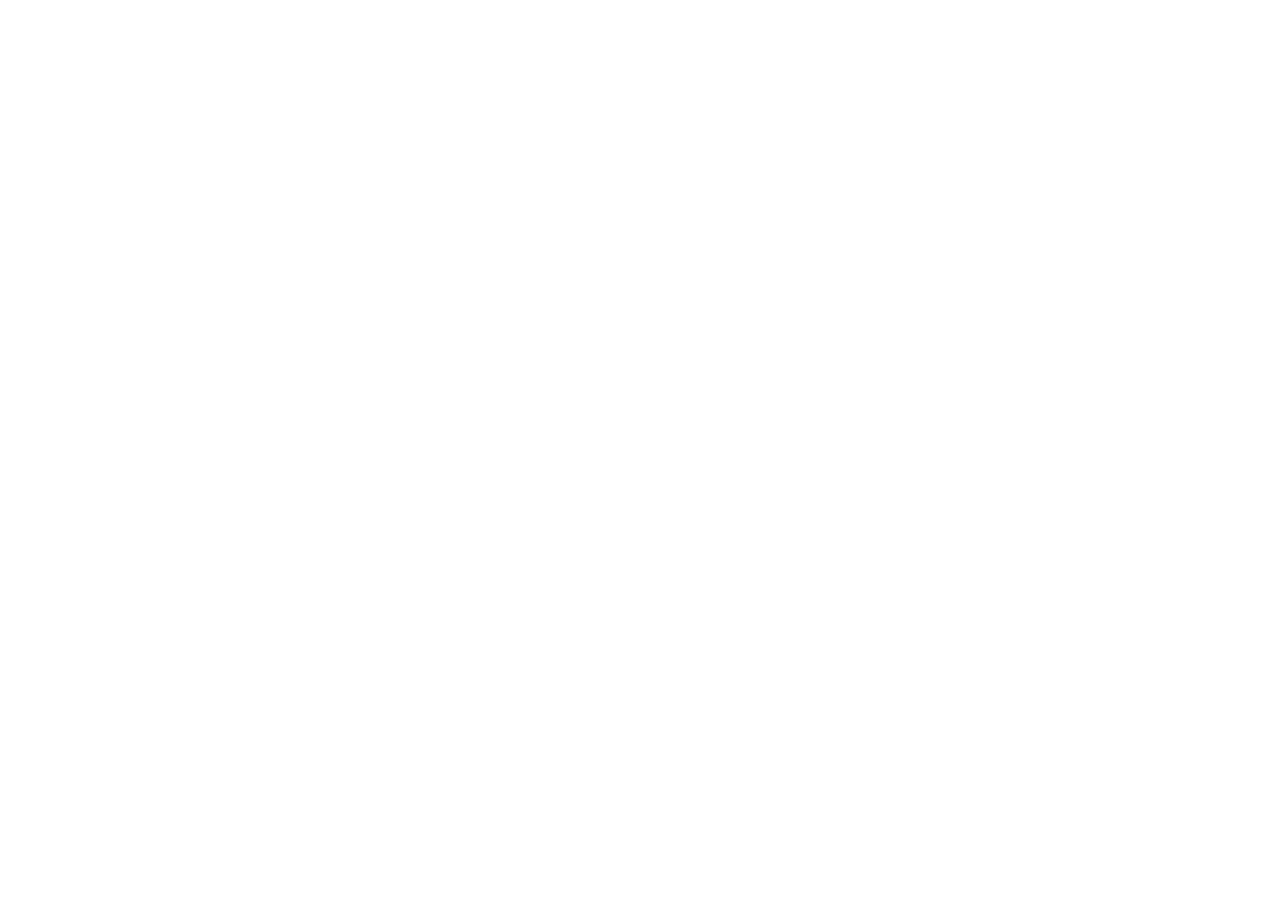
==== index.html @ 6650f7f2 "Add files via upload" ====
<!DOCTYPE html>
<html lang="en">

<head>
    <meta charset="UTF-8">
    <meta http-equiv="X-UA-Compatible" content="IE=edge">
    <meta name="viewport" content="width=device-width, initial-scale=1.0">
    <title>My site</title>
</head>

<body>

</body>

</html>
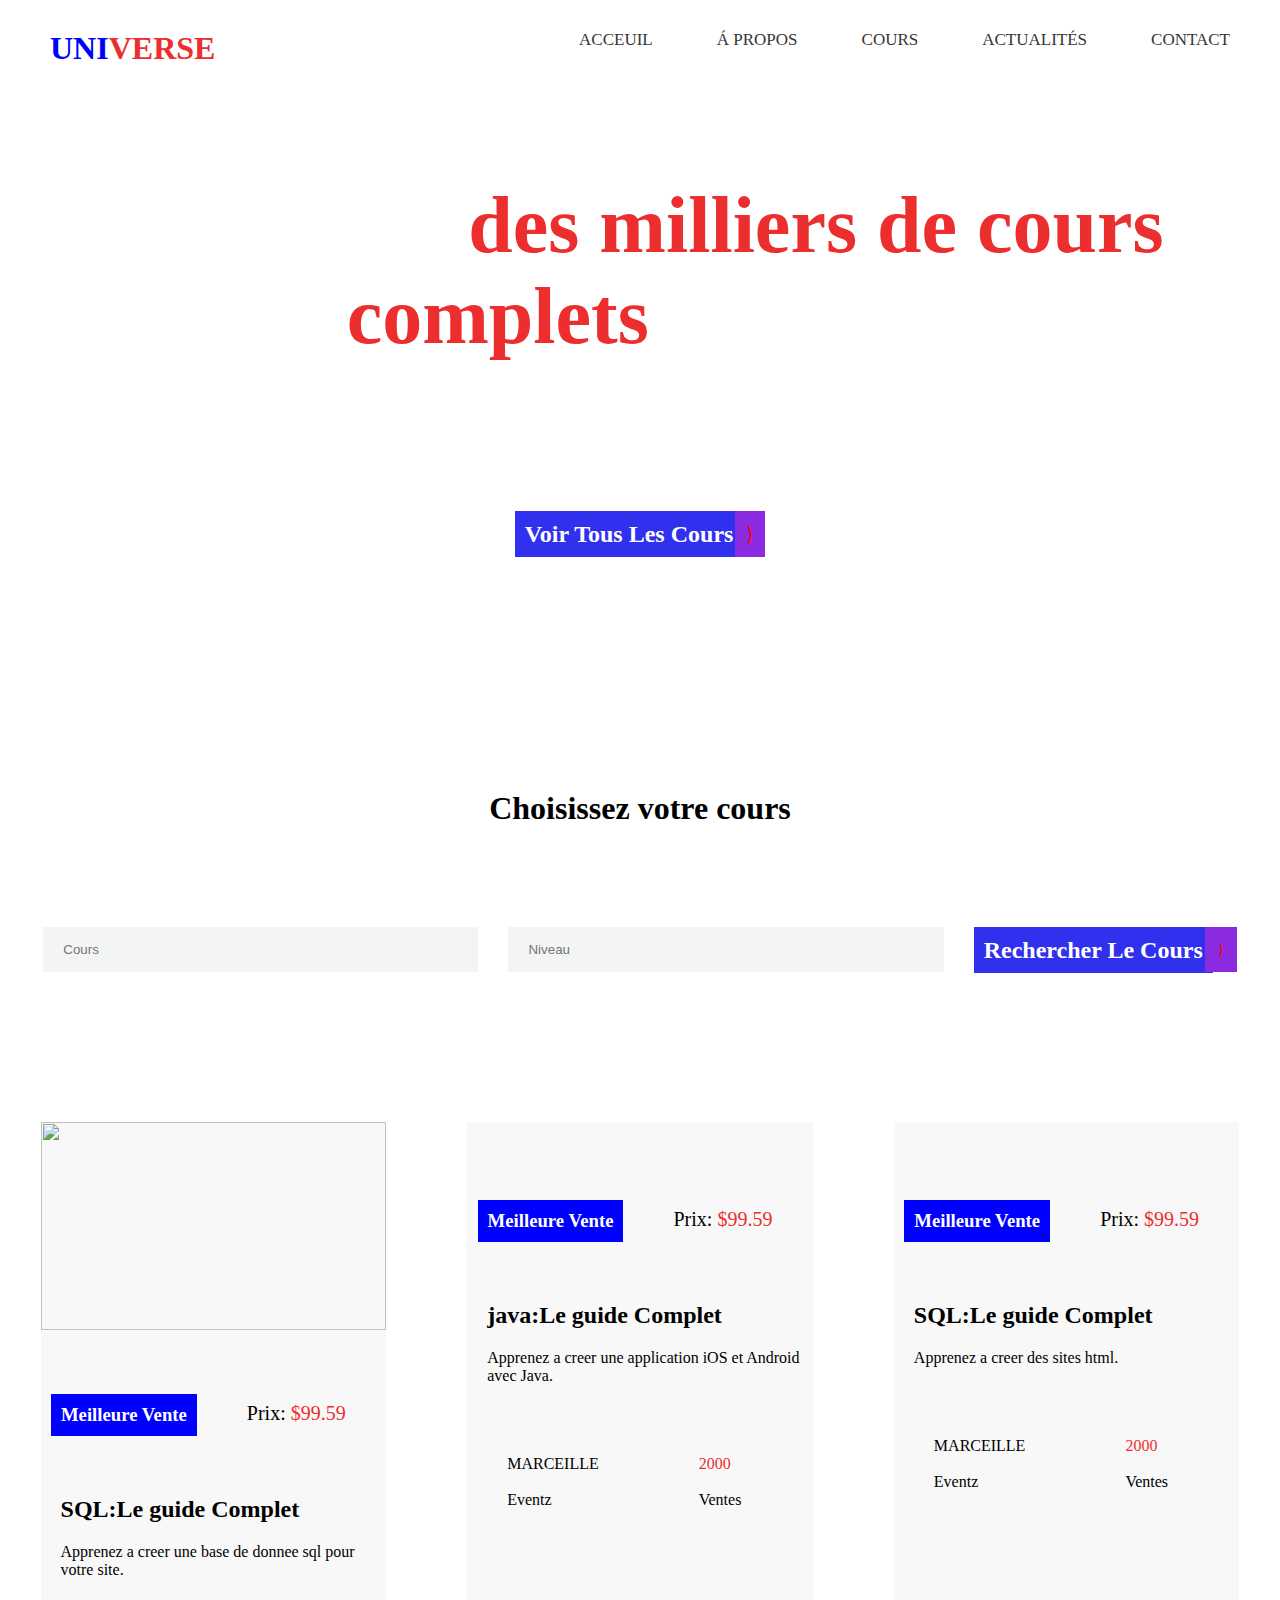
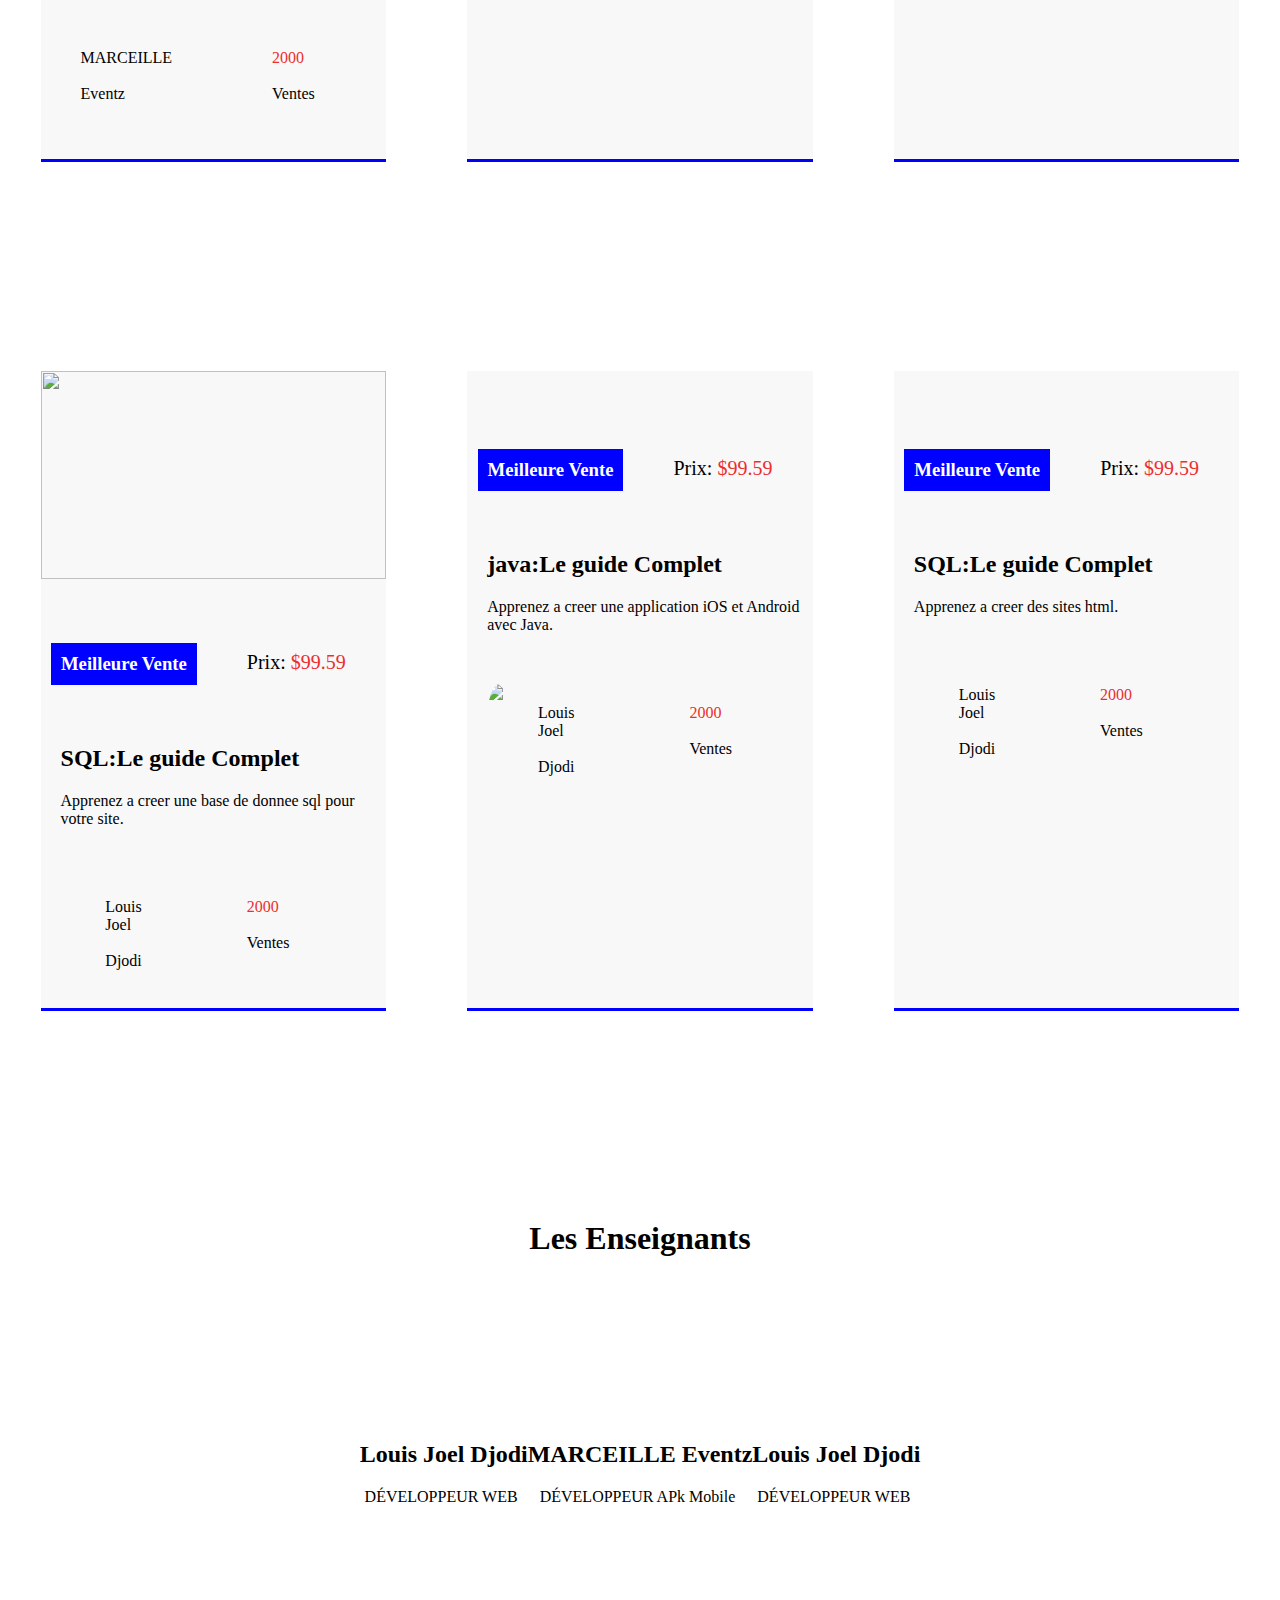
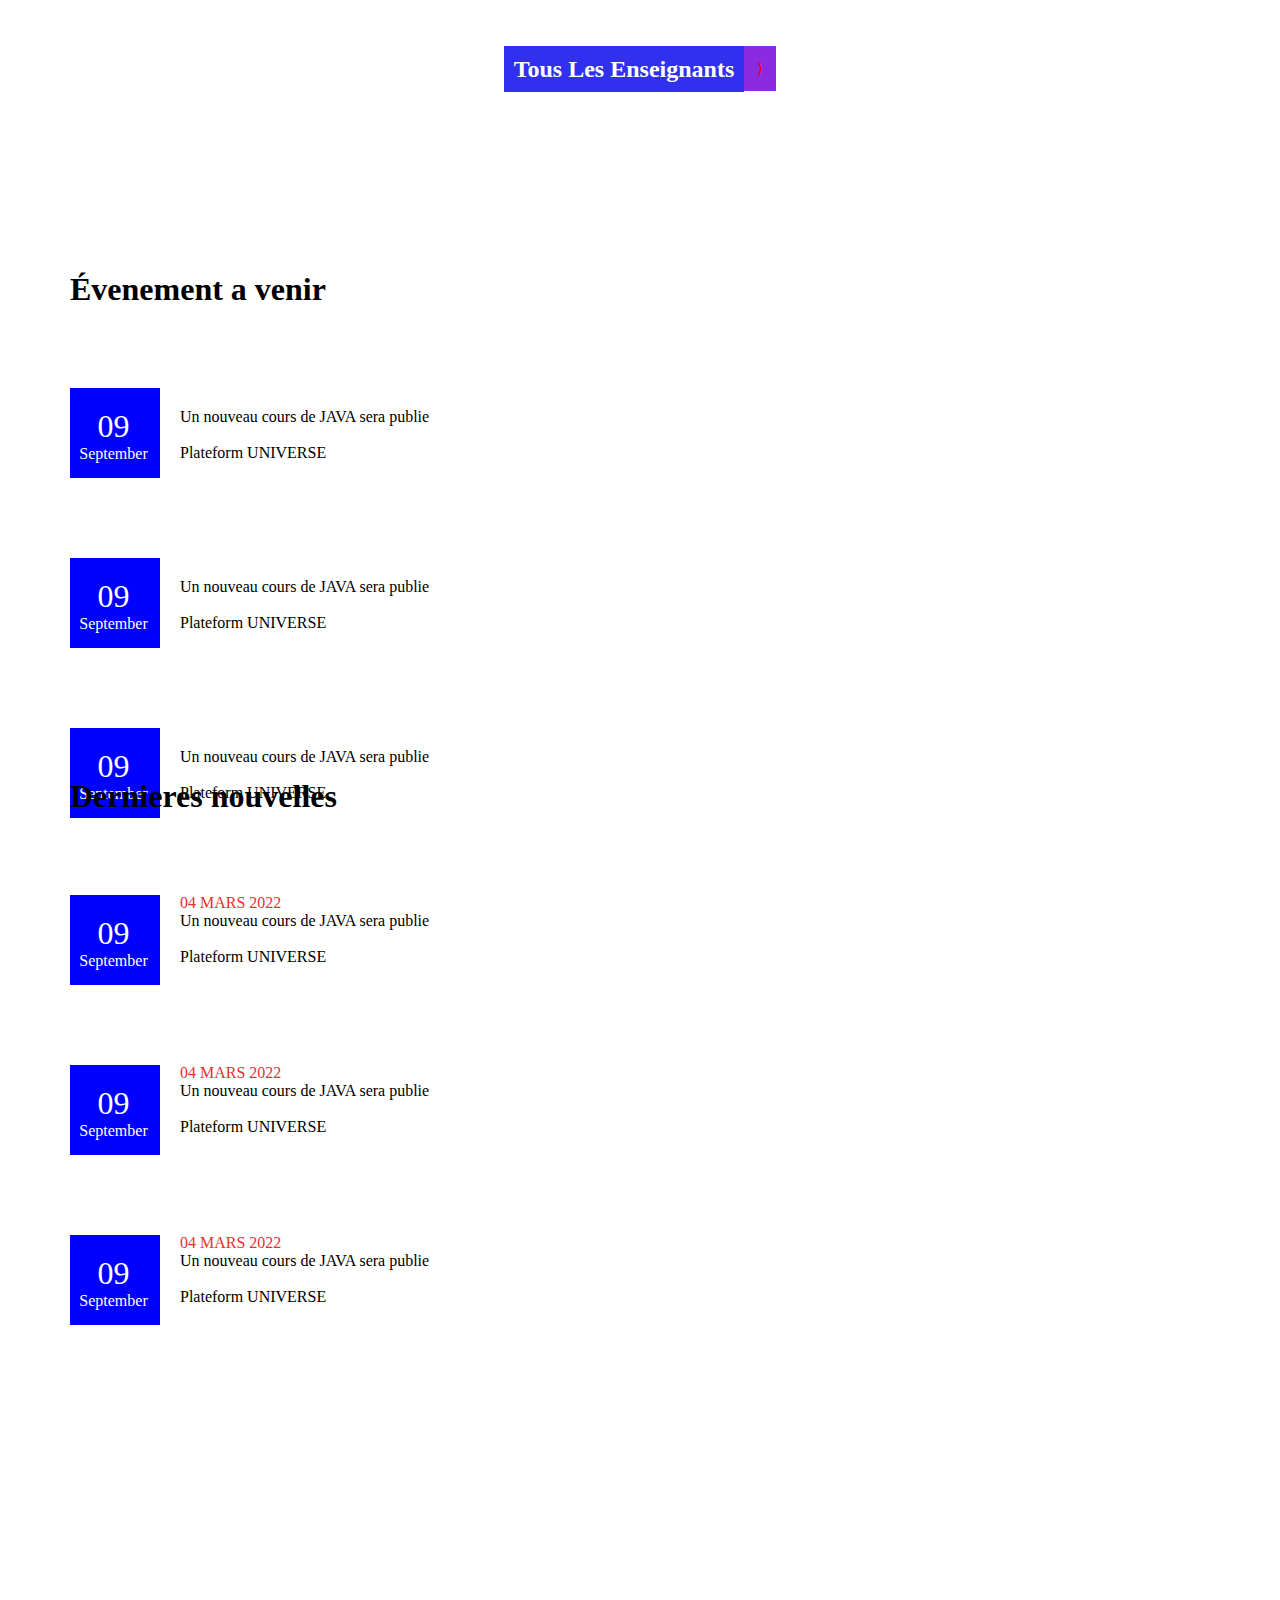
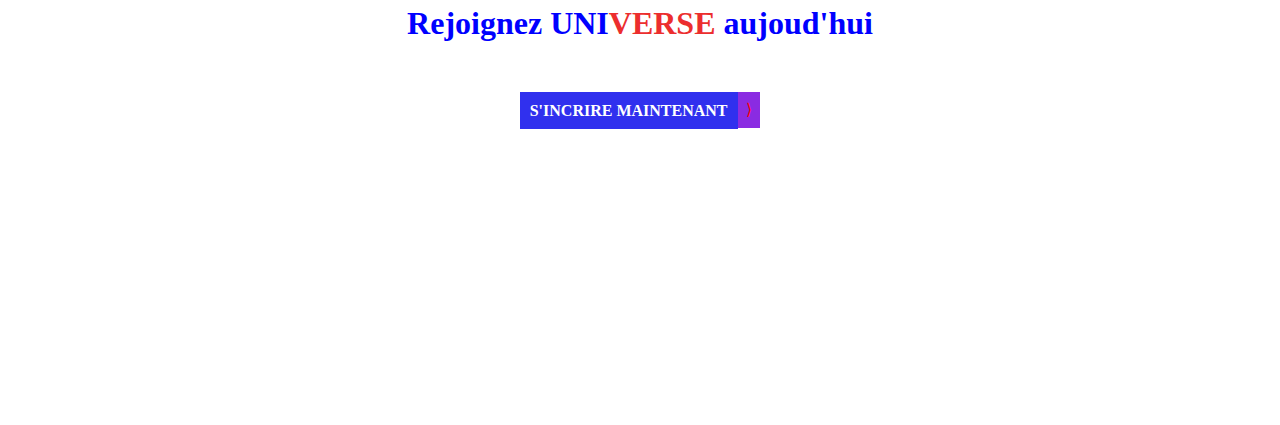
==== commit dfafcc0c: "Add files via upload" ====
--- a/index.html
+++ b/index.html
@@ -5,11 +5,400 @@
     <meta charset="UTF-8">
     <meta http-equiv="X-UA-Compatible" content="IE=edge">
     <meta name="viewport" content="width=device-width, initial-scale=1.0">
+    <link rel="stylesheet" href="style.css">
     <title>My site</title>
 </head>
 
 <body>
-
+    <nav>
+
+        <ul>
+            <h1 class="tittle"><span class="description_color_blue">UNI</span><span
+                    class="description_color_red">VERSE</span></h1>
+            <li><a href="#">ACCEUIL</a></li>
+            <li><a href="#">Á PROPOS</a></li>
+            <li><a href="#">COURS</a></li>
+            <li><a href="#">ACTUALITÉS</a></li>
+            <li><a href="#">CONTACT</a></li>
+
+        </ul>
+
+    </nav>
+    <header>
+        <h1 class="description"><span class="description_color_white"> Apprenez </span><span
+                class="description_color_red"> des milliers de </span><span class="description_color_red">cours</span>
+            <br><span class="description_color_red"> complets </span>
+            <span class="description_color_white">en ligne</span>
+        </h1>
+        <p>Trouver le bon instruction pour vous. Choisissez de nombreux sujets,niveau de<br> competence et
+            langues.Achetez
+            des milliers de cours en ligne a la demande de haute <br>qualite.Commencez a apprendre
+            aujoud'hui.Instruction
+            avie.
+        </p>
+
+        <div class="voir_plus">
+            <h2><a href="#">Voir Tous Les Cours</a></h2>
+            <p class="voir">&rang;</p>
+        </div>
+
+    </header>
+
+    <!-- section Choisissez votre cours -->
+
+    <div class="choisissez">
+        <h1>Choisissez votre cours</h1>
+        <div class="contente">
+            <input type="search" name="search" placeholder="Cours">
+            <input type="number" name="number" placeholder="Niveau">
+            <div class="voir_cours">
+                <h2><a href="#">Rechercher Le Cours</a></h2>
+                <p class="voirs">&rang;</p>
+            </div>
+        </div>
+    </div>
+
+
+
+    <!-- section  meilleurs vente -->
+
+    <div class="meilleur_vente">
+        <div class="contentes">
+            <div class="contentes1">
+                <img class="sql_img" src="images/sql.jpg" alt="" srcset="">
+
+                <div class="vente_prix">
+                    <div class="ventes">
+                        <h3>Meilleure Vente</h3>
+                    </div>
+
+                    <div class="prix">
+                        <p>Prix: <span class="description_color_red">$99.59</span></p>
+                    </div>
+                </div>
+
+                <h2>SQL:Le guide Complet</h2>
+                <p>Apprenez a creer une base de donnee sql pour votre site. </p>
+                <div class="enseignent">
+
+                    <img src="images/IMG_20211028_142237512.jpg" alt="">
+
+                    <div class="name">
+                        <p>MARCEILLE<br><br> Eventz</p>
+                    </div>
+                    <div class="vente_total">
+                        <p><span class="description_color_red">2000</span> <br><br> Ventes</p>
+                    </div>
+                </div>
+
+            </div>
+
+            <div class="contentes1">
+                <img src="images/java.jpg" alt="">
+                <div class="vente_prix">
+                    <div class="ventes">
+                        <h3>Meilleure Vente</h3>
+                    </div>
+
+                    <div class="prix">
+                        <p>Prix: <span class="description_color_red">$99.59</span></p>
+                    </div>
+                </div>
+
+                <h2>java:Le guide Complet</h2>
+                <p>Apprenez a creer une application iOS et Android avec Java. </p>
+                <div class="enseignent">
+
+                    <img src="images/IMG_20211028_142237512.jpg" alt="">
+
+                    <div class="name">
+                        <p>MARCEILLE<br><br> Eventz</p>
+                    </div>
+                    <div class="vente_total">
+                        <p><span class="description_color_red">2000</span> <br><br> Ventes</p>
+                    </div>
+                </div>
+
+            </div>
+
+            <div class="contentes1">
+                <img src="images/html.jpg" alt="">
+                <div class="vente_prix">
+                    <div class="ventes">
+                        <h3>Meilleure Vente</h3>
+                    </div>
+
+                    <div class="prix">
+                        <p>Prix: <span class="description_color_red">$99.59</span></p>
+                    </div>
+                </div>
+
+                <h2>SQL:Le guide Complet</h2>
+                <p>Apprenez a creer des sites html. </p>
+
+                <div class="enseignent">
+
+                    <img src="images/IMG_20211028_142237512.jpg" alt="">
+
+                    <div class="name">
+                        <p>MARCEILLE<br><br> Eventz</p>
+                    </div>
+                    <div class="vente_total">
+                        <p><span class="description_color_red">2000</span> <br><br> Ventes</p>
+                    </div>
+                </div>
+
+
+            </div>
+        </div>
+    </div>
+
+
+
+    <div class="meilleur_vente">
+        <div class="contentes">
+            <div class="contentes1">
+                <img class="sql_img" src="images/sql.jpg" alt="" srcset="">
+
+                <div class="vente_prix">
+                    <div class="ventes">
+                        <h3>Meilleure Vente</h3>
+                    </div>
+
+                    <div class="prix">
+                        <p>Prix: <span class="description_color_red">$99.59</span></p>
+                    </div>
+                </div>
+
+                <h2>SQL:Le guide Complet</h2>
+                <p>Apprenez a creer une base de donnee sql pour votre site. </p>
+                <div class="enseignent">
+
+                    <img src="images/djodji.jpg" alt="">
+
+                    <div class="name">
+                        <p>Louis Joel<br><br> Djodi</p>
+                    </div>
+                    <div class="vente_total">
+                        <p><span class="description_color_red">2000</span> <br><br> Ventes</p>
+                    </div>
+                </div>
+
+            </div>
+
+            <div class="contentes1">
+                <img src="images/java.jpg" alt="">
+                <div class="vente_prix">
+                    <div class="ventes">
+                        <h3>Meilleure Vente</h3>
+                    </div>
+
+                    <div class="prix">
+                        <p>Prix: <span class="description_color_red">$99.59</span></p>
+                    </div>
+                </div>
+
+                <h2>java:Le guide Complet</h2>
+                <p>Apprenez a creer une application iOS et Android avec Java. </p>
+                <div class="enseignent">
+
+                    <img src="images/djodji.jpg">
+
+                    <div class=" name">
+                        <p>Louis Joel<br><br> Djodi</p>
+                    </div>
+                    <div class="vente_total">
+                        <p><span class="description_color_red">2000</span> <br><br> Ventes</p>
+                    </div>
+                </div>
+
+            </div>
+
+            <div class="contentes1">
+                <img src="images/html.jpg" alt="">
+                <div class="vente_prix">
+                    <div class="ventes">
+                        <h3>Meilleure Vente</h3>
+                    </div>
+
+                    <div class="prix">
+                        <p>Prix: <span class="description_color_red">$99.59</span></p>
+                    </div>
+                </div>
+
+                <h2>SQL:Le guide Complet</h2>
+                <p>Apprenez a creer des sites html. </p>
+
+                <div class="enseignent">
+
+                    <img src="images/djodji.jpg" alt="">
+
+                    <div class="name">
+                        <p>Louis Joel<br><br> Djodi</p>
+                    </div>
+                    <div class="vente_total">
+                        <p><span class="description_color_red">2000</span> <br><br> Ventes</p>
+                    </div>
+                </div>
+            </div>
+        </div>
+    </div>
+
+    <!-- section des enseignent -->
+
+    <div class="the_enseignants">
+        <h1>Les Enseignants</h1>
+
+        <div class="all_enseignants">
+            <div class="enseignant1">
+                <div class="enseignant_1">
+                    <img src="images/djodji.jpg" alt="">
+                    <h2>Louis Joel Djodi</h2>
+                    <p>DÉVELOPPEUR WEB</p>
+                </div>
+                <div class="enseignant_2">
+                    <img id="ensegnant_eventz_img" src="images/eventz.jpg" alt="">
+                    <h2>MARCEILLE Eventz</h2>
+                    <p>DÉVELOPPEUR APk Mobile</p>
+                </div>
+                <div class="enseignant_3">
+                    <img src="images/djodji.jpg" alt="">
+                    <h2>Louis Joel Djodi</h2>
+                    <p>DÉVELOPPEUR WEB</p>
+                </div>
+            </div>
+        </div>
+    </div>
+
+    <!-- Button tous les enseignants  -->
+
+    <div class="voir_enseignant">
+        <div class="voir_enseignants">
+            <h2><a href="#">Tous Les Enseignants</a></h2>
+            <p class="voirs">&rang;</p>
+        </div>
+    </div>
+
+
+    <!-- section des nouvelles -->
+
+    <div class="annonce">
+        <h1>Évenement a venir</h1>
+        <div class="all_annonce">
+            <div class="left">
+                <div class="all">
+                    <div class="evenement_a_venir">
+
+                        <div class="date">
+                            <p><span id="dates">09</span><br> September</p>
+
+                        </div>
+                        <div class="evenement">
+                            <p>Un nouveau cours de JAVA sera publie <br><br> Plateform UNIVERSE</p>
+
+                        </div>
+                    </div>
+                </div>
+                <div class="all">
+                    <div class="evenement_a_venir">
+
+                        <div class="date">
+                            <p><span id="dates">09</span><br> September</p>
+
+                        </div>
+                        <div class="evenement">
+                            <p>Un nouveau cours de JAVA sera publie <br><br> Plateform UNIVERSE</p>
+
+                        </div>
+                    </div>
+                </div>
+                <div class="all">
+                    <div class="evenement_a_venir">
+
+                        <div class="date">
+                            <p><span id="dates">09</span><br> September</p>
+
+                        </div>
+                        <div class="evenement">
+                            <p>Un nouveau cours de JAVA sera publie <br><br> Plateform UNIVERSE</p>
+
+                        </div>
+                    </div>
+                </div>
+            </div>
+
+            <!-- section derniere nouvelles  -->
+
+            <div class="droite">
+                <div class="float">
+                    <h1>Dernieres nouvelles</h1>
+                    <div class="alls">
+                        <div class="evenement_a_venir">
+
+                            <div class="date">
+                                <p><span id="dates">09</span><br> September</p>
+                            </div>
+                            <div class="evenements">
+                                <p><span class="description_color_red">04 MARS 2022</span> <br> Un nouveau cours de JAVA
+                                    sera publie <br><br>
+                                    Plateform
+                                    UNIVERSE</p>
+                            </div>
+                        </div>
+
+                    </div>
+
+                    <div class="alls">
+                        <div class="evenement_a_venir">
+
+                            <div class="date">
+                                <p><span id="dates">09</span><br> September</p>
+                            </div>
+                            <div class="evenements">
+                                <p><span class="description_color_red">04 MARS 2022</span> <br>Un nouveau cours de JAVA
+                                    sera publie <br><br> Plateform UNIVERSE</p>
+                            </div>
+                        </div>
+
+                    </div>
+
+                    <div class="alls">
+                        <div class="evenement_a_venir">
+
+                            <div class="date">
+                                <p><span id="dates">09</span><br> September</p>
+                            </div>
+                            <div class="evenements">
+                                <p><span class="description_color_red">04 MARS 2022</span> <br>Un nouveau cours de JAVA
+                                    sera publie <br><br> Plateform UNIVERSE</p>
+                            </div>
+                        </div>
+                    </div>
+                </div>
+            </div>
+        </div>
+    </div>
+
+
+    <!-- section Rejoignez universe  -->
+
+
+    <div class="rejoignez_universe">
+        <h1><span class="description_color_blue">Rejoignez UNI</span><span class="description_color_red">VERSE</span>
+            <span class="description_color_blue"> aujoud'hui</span>
+        </h1>
+
+        <!-- Button Rejoignez nous -->
+
+        <div class="rejoignez_universe_btn">
+            <div class="voir_enseignant">
+                <div class="voir_enseignants">
+                    <h2><a href="#">S'INCRIRE MAINTENANT</a></h2>
+                    <p class="voirs">&rang;</p>
+                </div>
+            </div>
+        </div>
+    </div>
 </body>
 
 </html>--- a/style.css
+++ b/style.css
@@ -0,0 +1,304 @@
+*{
+    margin: 0;
+    padding: 0;
+    box-sizing: border-box;
+}
+
+/* color red and blue for all text blue and red  */
+.description_color_blue{
+    color: blue;
+}
+.description_color_red{
+    color: rgb(236, 46, 46);
+}
+.description_color_white{
+    color: #fff;
+}
+
+/* style header  */
+
+header{
+
+    background: url(images/header.jpg)no-repeat;
+    background-size: cover;
+    background-position: center;
+    height:35em;
+}
+
+.tittle{
+    float: left;
+    margin-left: 50px;
+}
+nav{
+    margin:30px 0;
+    flex: 1;
+    text-align: right;
+}
+nav li{
+    display: inline-block;
+    list-style: none;
+    margin-right: 40px;
+}
+nav ul li a{
+text-decoration: none;
+color: rgb(54, 53, 53);
+padding: 10px;
+font-size: 17px;
+}
+
+
+nav li a:hover{
+    background-color: rgb(20, 3, 245);
+    border-left: 3px solid rgb(255, 0, 0);
+    color: #fff;
+    padding: 8.5px;
+}
+
+header .description{
+   text-align: center;
+   font-family:century;
+   padding-top: 100px;
+   font-size:80px;
+}
+
+header p{
+    text-align: center;
+    color:#fff;
+    margin-top:30px;
+    font-size: 20px;
+}
+
+header .voir_plus h2{
+    text-align: center;
+}
+header .voir_plus h2 a{
+    color: #fff;
+    text-decoration: none;
+    background-color: rgb(48, 48, 238);
+    padding: 10px;
+}
+.voir_plus{
+ display: flex;
+  margin-top: 60px;
+  justify-content: center;
+
+}
+.voir{
+    color: red;
+    margin-top: -10px;
+    background-color: blueviolet;
+    padding: 11px;
+    margin-left: -8px;
+    cursor: pointer;
+}
+
+/* corps du page choisissez */
+
+.choisissez h1,.the_enseignants h1{
+    text-align: center;
+    padding-top: 150px;
+    margin-bottom: 100px;
+}
+.contente {
+  margin:auto;
+  display: inline-flex;
+  width: 100%;
+  
+  justify-content: center;
+  text-align: center;
+}
+.contente input{
+    width: 34%;
+    background-color: rgba(185, 190, 190, 0.178);
+    margin-right: 30px;
+    padding-left: 20px;
+    border: none;
+}
+
+.contente .voir_cours h2,.voir_enseignants h2{
+    text-align: center;
+}
+.contente .voir_cours h2 a,.voir_enseignants h2 a{
+    color: #fff;
+    text-decoration: none;
+    background-color: rgb(48, 48, 238);
+    padding: 10px;
+}
+.voir_cours,.voir_enseignants{
+ display: flex;
+  margin-top: 10px;
+  justify-content: center;
+
+}
+.voirs{
+    color: red;
+  margin-top: -10px;
+    background-color: blueviolet;
+    padding:13px;
+    cursor: pointer;
+    margin-left: -8px;
+}
+
+/* meilleurs vente  */
+
+.contentes{
+    display:inline-flex;
+    width:100%;
+    margin:auto;
+    align-items:center;
+    justify-content:center;
+    margin-top:150px;
+    margin-bottom: 59px;
+}
+.contentes1{
+    background-color: rgba(202, 207, 207, 0.137);
+    border-bottom: 3px solid blue;
+    height:40em;
+    margin:auto;
+    width:27%;
+}
+.contentes1 img{
+    width: 100%;
+}
+.contentes1 .sql_img{
+    height: 13em;
+}
+.vente_prix{
+    display: inline-flex;
+    align-items: center;
+    margin-bottom: 30px;
+    justify-content: center;
+    margin-top: 50px;
+    width: 100%;
+}
+.vente_prix .ventes{
+    background-color: blue;
+    color:#fff;
+    margin:10px 30px 10px -30px;
+    padding:10px;
+}
+.vente_prix p{
+    font-size: 20px;
+    margin-top: -4px;
+}
+
+.contentes1 h2,p{
+    margin-left: 20px;
+    margin-top: 20px;
+}
+.photo{
+    width: 50%;
+    background-color: black;
+}
+.enseignent{
+    display: inline-flex;
+    margin-top: 50px;
+}
+.enseignent img{
+    width: 14%;
+    margin-left: 20px;
+    border-radius: 40%;
+}
+.enseignent .name{
+    margin-right: 80px;
+}
+
+/* category the_enseignants */
+
+.enseignant1{
+   display: inline-flex;
+   justify-content: center;
+   width: 100%;
+}
+.enseignant1 img{
+padding: 20px;    
+margin: 20px;
+width: 90%;
+}
+.enseignant1 h2{
+    text-align: center;
+}
+.enseignant1 p{
+    text-align: center;
+    margin-left: -5px;
+}
+.voir_enseignant{
+    margin: 150px 0;
+    
+}
+.voir_enseignants h2{
+    padding-right: 8px;
+}
+.voir_enseignants p{
+    padding: 13px;
+}
+
+/* Section evenement a venir  */
+.annonce{
+    width: 100%;
+    padding: 30px;
+}
+
+.evenement_a_venir{
+    display: inline-flex;
+    margin-top: 80px;
+    
+}
+.all{
+    margin-right: 450px;
+    width: 50%;
+}
+.date{
+    background-color: blue;
+    margin-left:40px;
+    width: 90px;
+    height: 90px;
+}
+.date p{
+    text-align: center;
+    color: #fff;
+    margin-left: -3px;
+}
+.date #dates{
+    font-size: 2em;
+}
+.annonce h1{
+    margin-left: 40px;
+}
+.all_annonce{    
+    width: 100%;
+    display:flex ;
+    flex-wrap: wrap;
+}
+.evenements p{
+    margin-top: -1px;
+}
+.float h1{
+    margin-top: -40px;
+}
+
+/* rejoignez universe */
+
+.rejoignez_universe{
+   margin-top: 150px;
+   margin-bottom: 200px;
+  background:url(images/rejoignez_nous.jpg) center;
+  background-size: cover;
+  width: 100%;
+  height: 20em;
+}
+.rejoignez_universe{
+    text-align: center;
+    padding-top: 100px;
+}
+.rejoignez_universe_btn{
+    margin-top: -90px;
+}
+.rejoignez_universe_btn h2{
+    font-size:1em;
+    padding-right: 8px;
+}
+.rejoignez_universe_btn p{
+    padding: 8.4px;
+}
+
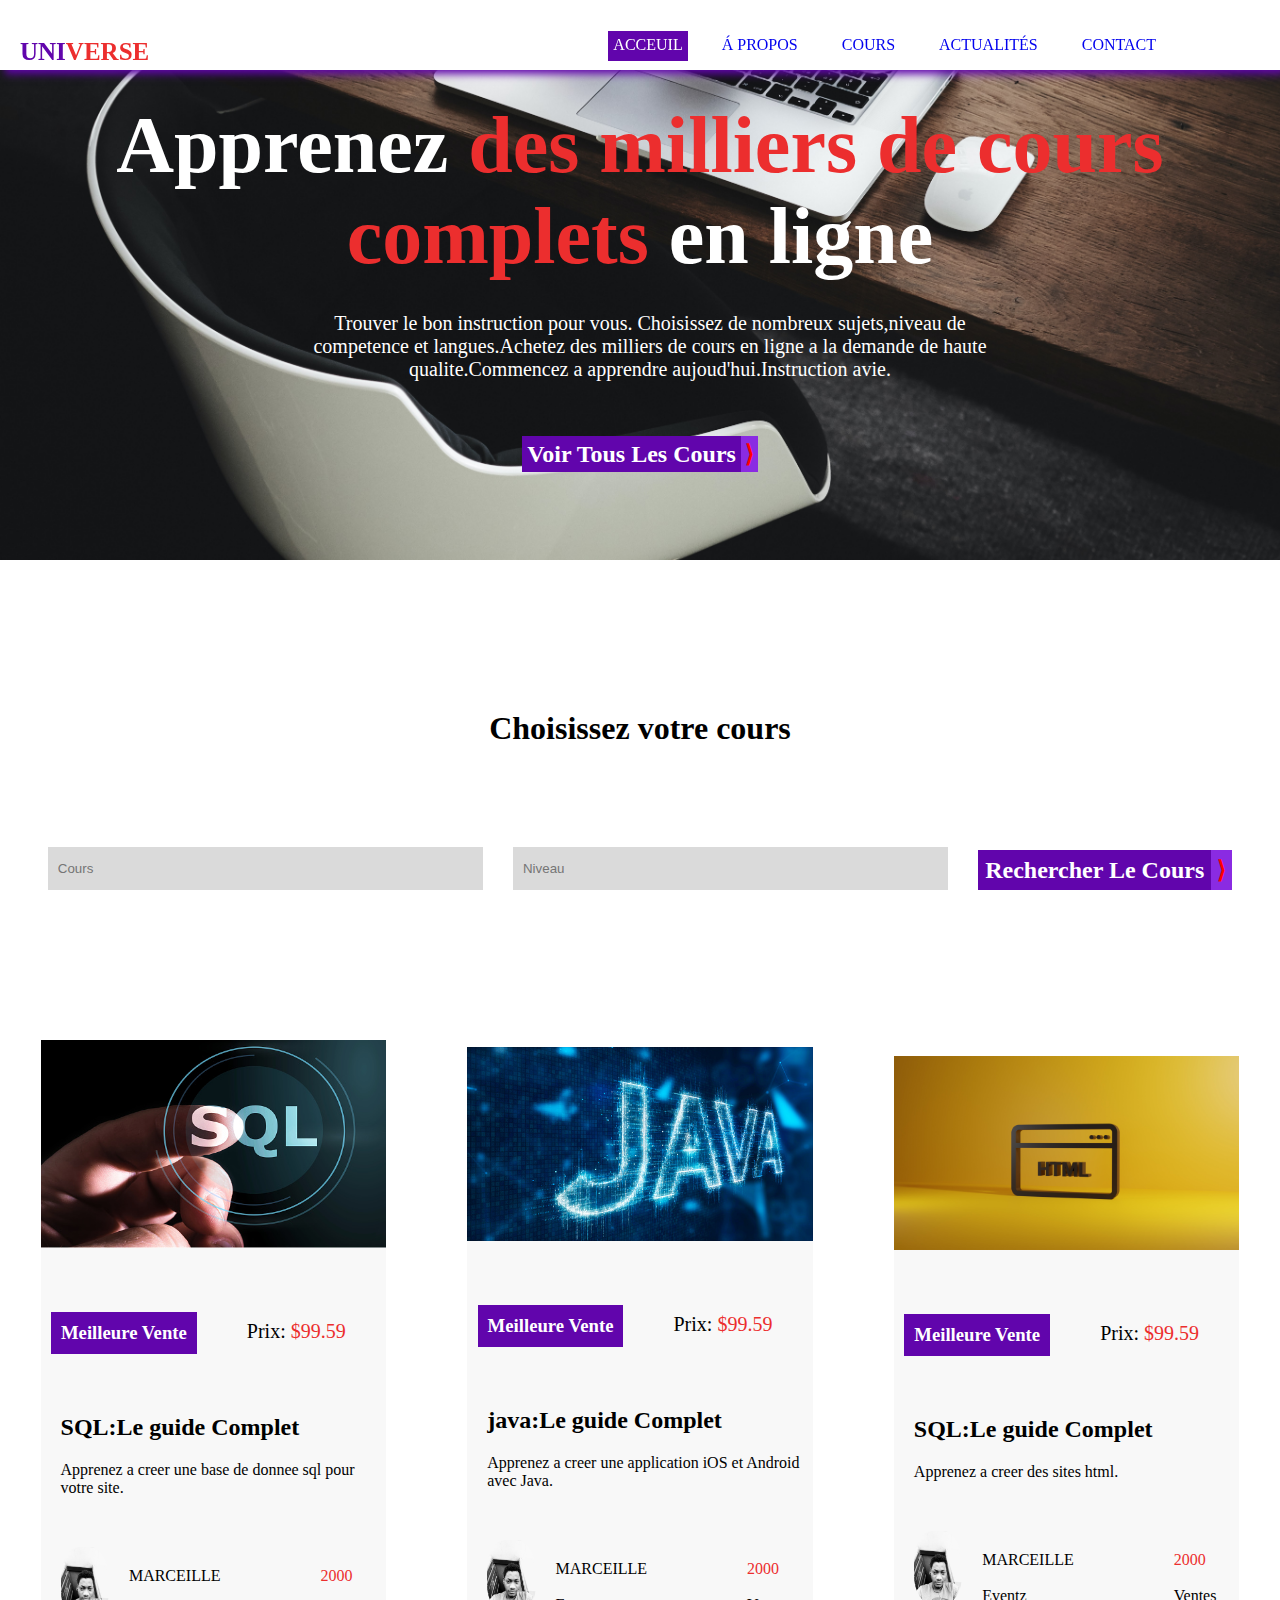
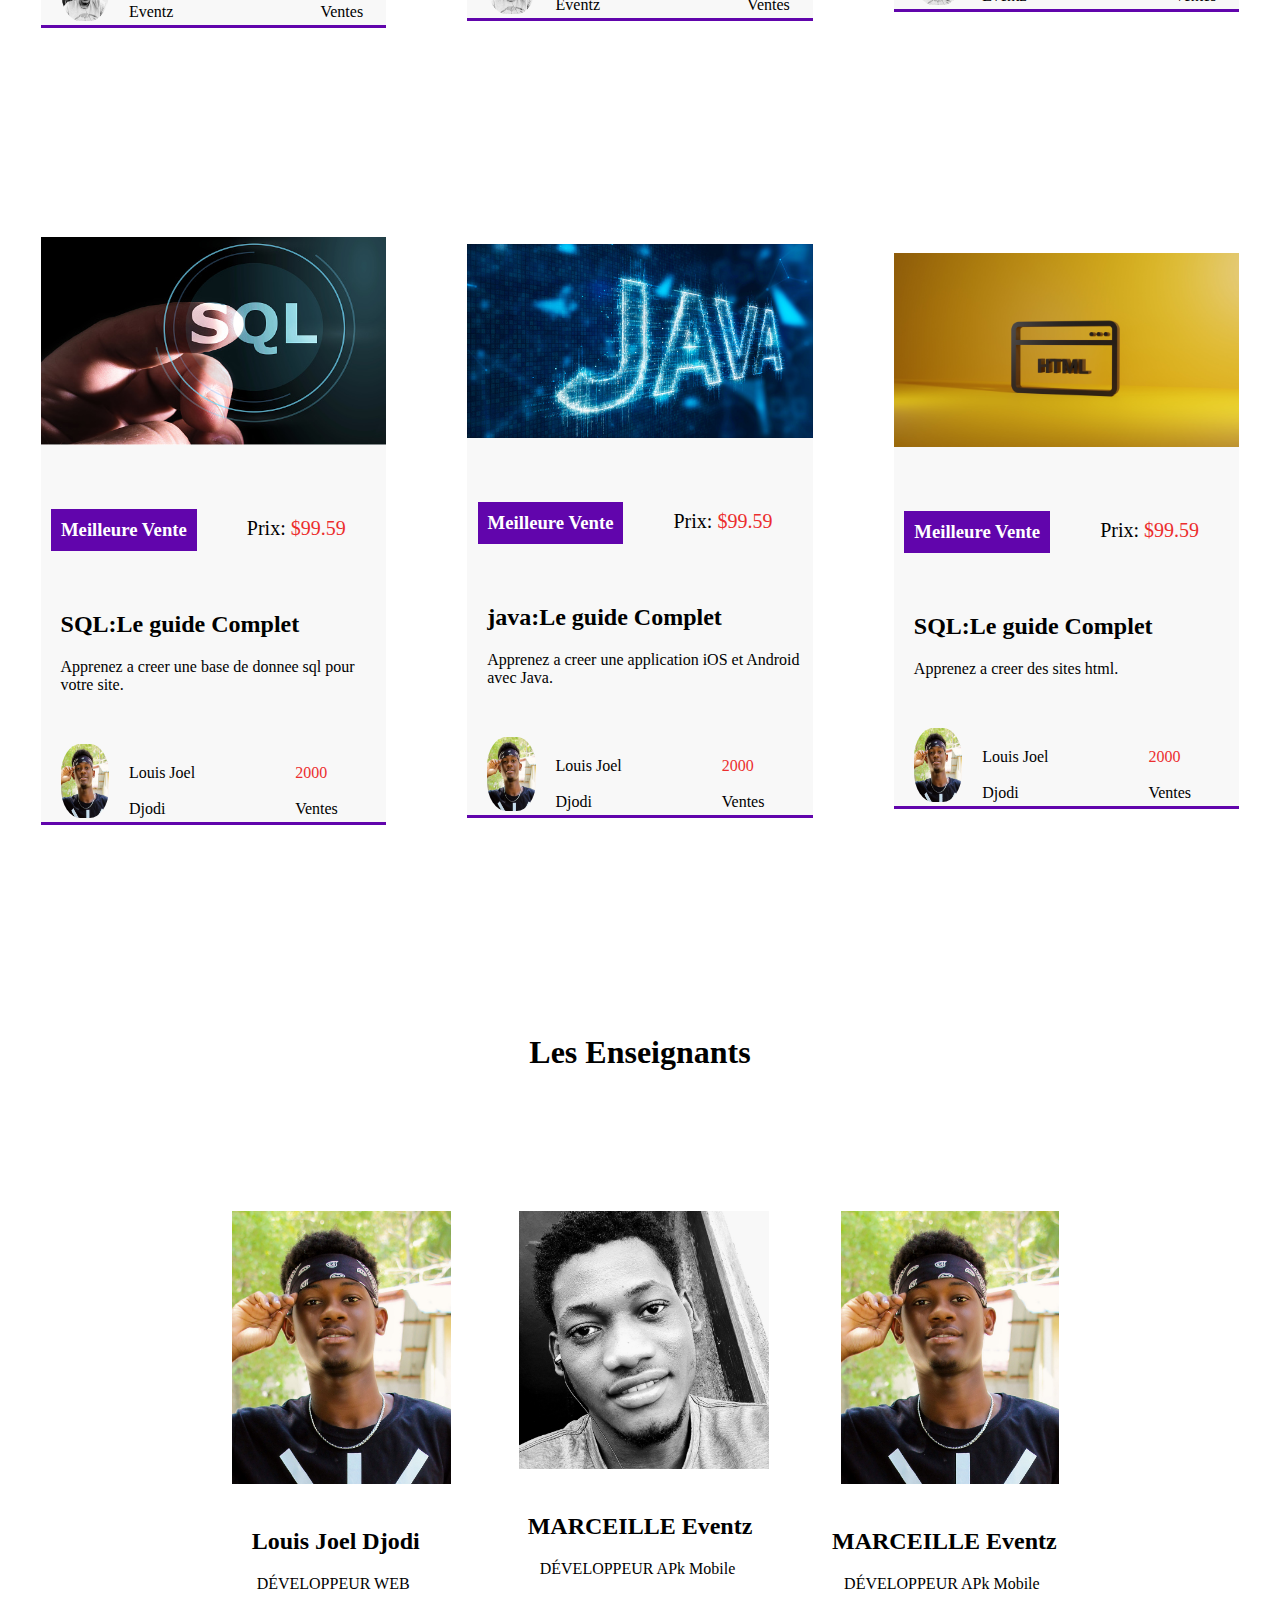
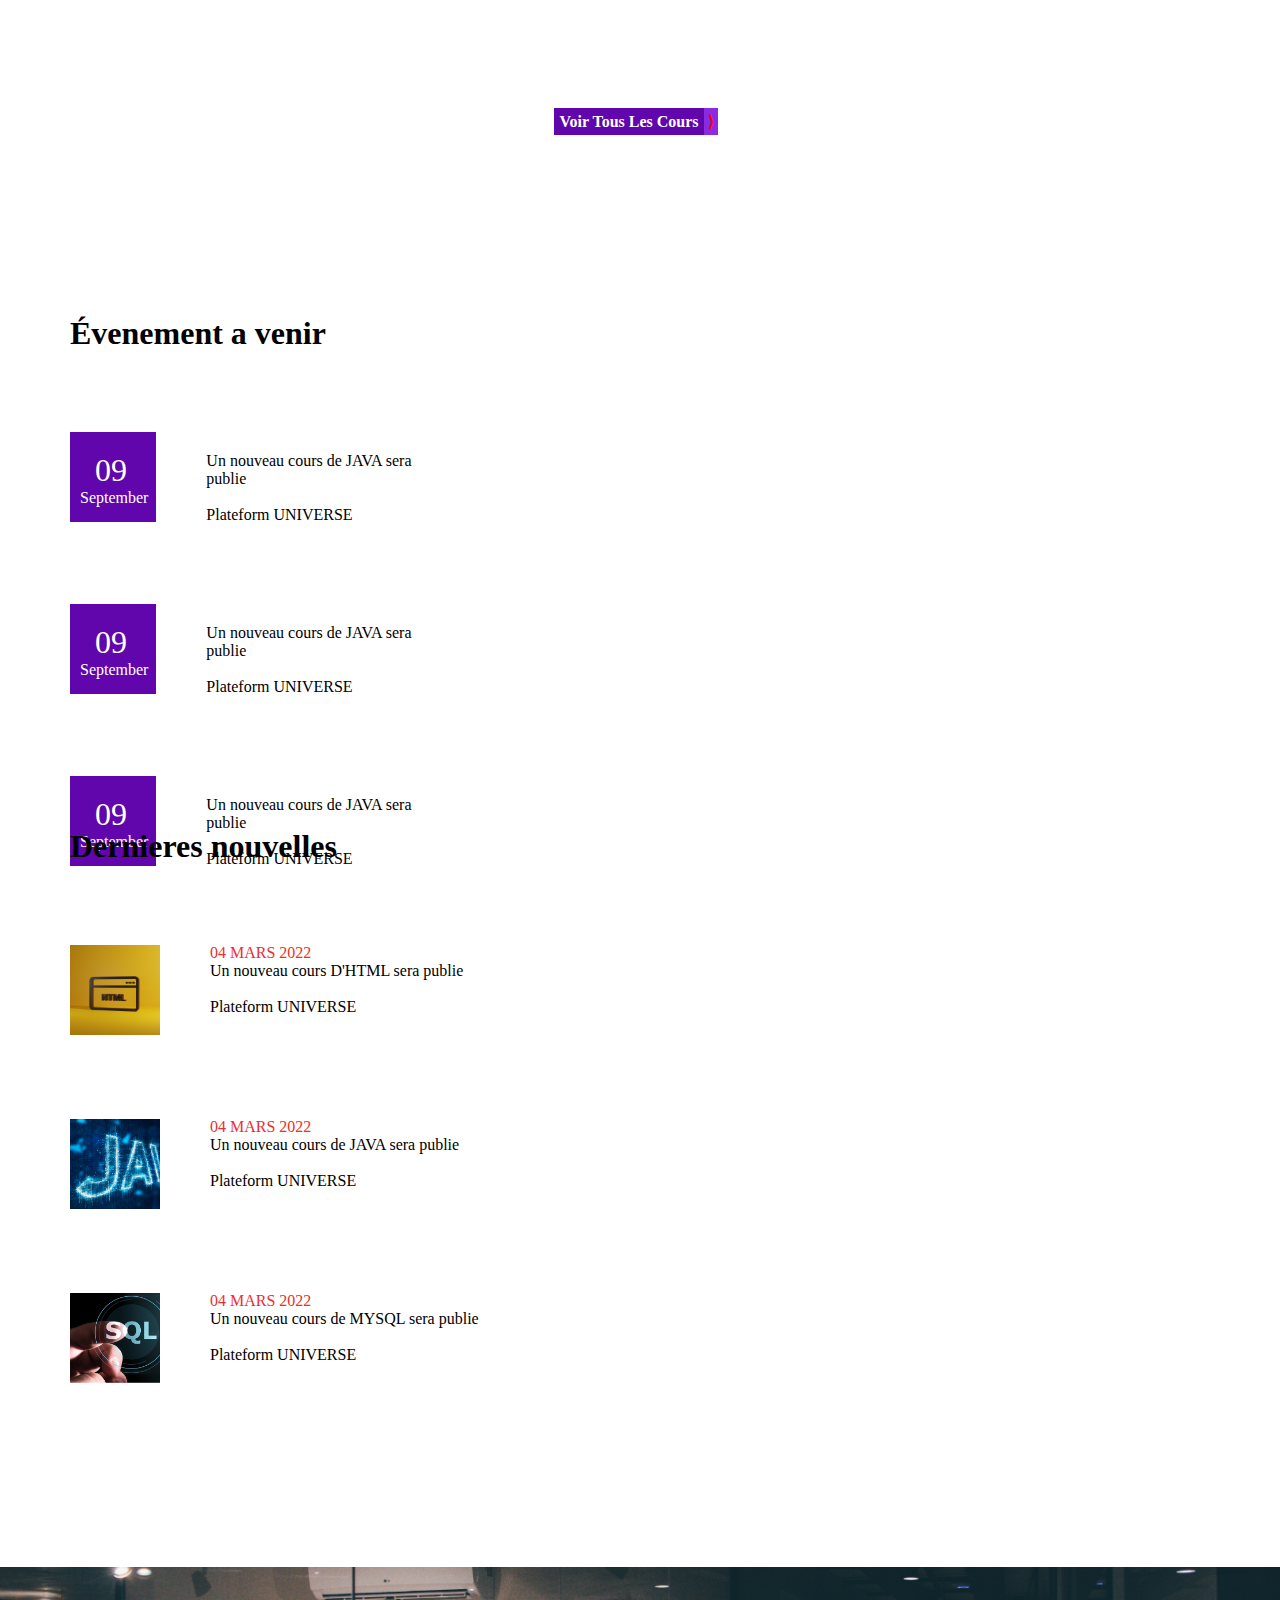
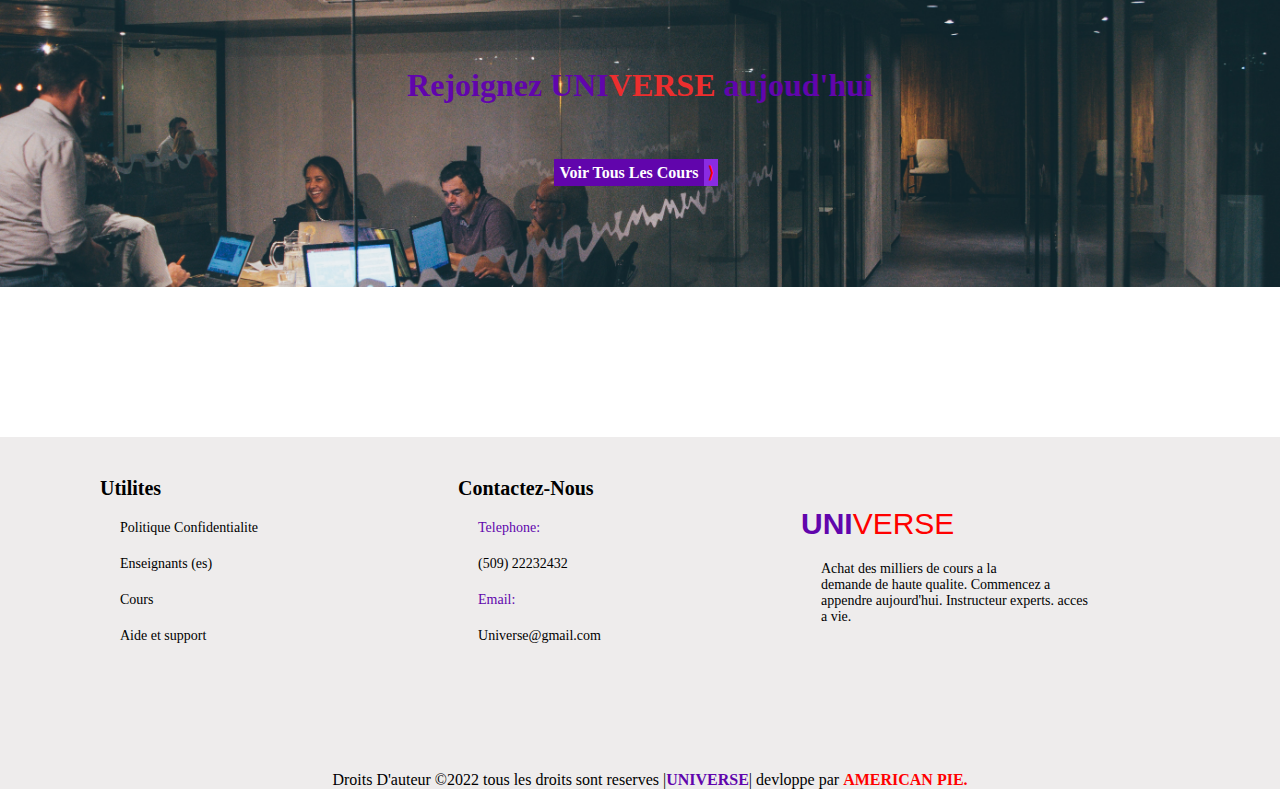
==== commit b0c36f73: "Add files via upload" ====
--- a/index.html
+++ b/index.html
@@ -6,23 +6,35 @@
     <meta http-equiv="X-UA-Compatible" content="IE=edge">
     <meta name="viewport" content="width=device-width, initial-scale=1.0">
     <link rel="stylesheet" href="style.css">
-    <title>My site</title>
+    <title> UNIVERSE</title>
 </head>
 
 <body>
+
     <nav>
-
+        <input type="checkbox" id="check">
+        <label for="check" class="checkbtn">
+            <img src="./menu.png" alt="">
+        </label>
+        <div class="we">
+            <label for="checkk" class="checkbtnn">
+                <img src="./cart.png" alt="">
+            </label>
+            <label for="checkk" class="checkbtnn">
+                <img src="./Screenshot_20220202-091600_1.jpg" alt="">
+            </label>
+        </div>
+        <h1 class="tittle"><span class="description_color_blue">UNI</span><span
+                class="description_color_red">VERSE</span></h1>
         <ul>
-            <h1 class="tittle"><span class="description_color_blue">UNI</span><span
-                    class="description_color_red">VERSE</span></h1>
-            <li><a href="#">ACCEUIL</a></li>
-            <li><a href="#">Á PROPOS</a></li>
-            <li><a href="#">COURS</a></li>
-            <li><a href="#">ACTUALITÉS</a></li>
-            <li><a href="#">CONTACT</a></li>
+            <li><a class="active" ref="index.html">ACCEUIL</a></li>
+            <li><a href="apropos.html">Á PROPOS</a></li>
+            <li><a href="cours.html">COURS</a></li>
+            <li><a href="actualite.html">ACTUALITÉS</a></li>
+            <li><a href="Contact.html">CONTACT</a></li>
+            <li><img src="images/S.png" alt=""></li>
 
         </ul>
-
     </nav>
     <header>
         <h1 class="description"><span class="description_color_white"> Apprenez </span><span
@@ -38,367 +50,389 @@
         </p>
 
         <div class="voir_plus">
-            <h2><a href="#">Voir Tous Les Cours</a></h2>
-            <p class="voir">&rang;</p>
-        </div>
-
+            <h2><a href="cours.html">Voir Tous Les Cours <span class="voir">&rang;</span></a></h2>
+
+        </div>
     </header>
 
     <!-- section Choisissez votre cours -->
 
-    <div class="choisissez">
-        <h1>Choisissez votre cours</h1>
-        <div class="contente">
-            <input type="search" name="search" placeholder="Cours">
-            <input type="number" name="number" placeholder="Niveau">
-            <div class="voir_cours">
-                <h2><a href="#">Rechercher Le Cours</a></h2>
-                <p class="voirs">&rang;</p>
-            </div>
-        </div>
-    </div>
-
-
-
-    <!-- section  meilleurs vente -->
-
-    <div class="meilleur_vente">
-        <div class="contentes">
-            <div class="contentes1">
-                <img class="sql_img" src="images/sql.jpg" alt="" srcset="">
-
-                <div class="vente_prix">
-                    <div class="ventes">
-                        <h3>Meilleure Vente</h3>
-                    </div>
-
-                    <div class="prix">
-                        <p>Prix: <span class="description_color_red">$99.59</span></p>
-                    </div>
-                </div>
-
-                <h2>SQL:Le guide Complet</h2>
-                <p>Apprenez a creer une base de donnee sql pour votre site. </p>
-                <div class="enseignent">
-
-                    <img src="images/IMG_20211028_142237512.jpg" alt="">
-
-                    <div class="name">
-                        <p>MARCEILLE<br><br> Eventz</p>
-                    </div>
-                    <div class="vente_total">
-                        <p><span class="description_color_red">2000</span> <br><br> Ventes</p>
-                    </div>
-                </div>
-
-            </div>
-
-            <div class="contentes1">
-                <img src="images/java.jpg" alt="">
-                <div class="vente_prix">
-                    <div class="ventes">
-                        <h3>Meilleure Vente</h3>
-                    </div>
-
-                    <div class="prix">
-                        <p>Prix: <span class="description_color_red">$99.59</span></p>
-                    </div>
-                </div>
-
-                <h2>java:Le guide Complet</h2>
-                <p>Apprenez a creer une application iOS et Android avec Java. </p>
-                <div class="enseignent">
-
-                    <img src="images/IMG_20211028_142237512.jpg" alt="">
-
-                    <div class="name">
-                        <p>MARCEILLE<br><br> Eventz</p>
-                    </div>
-                    <div class="vente_total">
-                        <p><span class="description_color_red">2000</span> <br><br> Ventes</p>
-                    </div>
-                </div>
-
-            </div>
-
-            <div class="contentes1">
-                <img src="images/html.jpg" alt="">
-                <div class="vente_prix">
-                    <div class="ventes">
-                        <h3>Meilleure Vente</h3>
-                    </div>
-
-                    <div class="prix">
-                        <p>Prix: <span class="description_color_red">$99.59</span></p>
-                    </div>
-                </div>
-
-                <h2>SQL:Le guide Complet</h2>
-                <p>Apprenez a creer des sites html. </p>
-
-                <div class="enseignent">
-
-                    <img src="images/IMG_20211028_142237512.jpg" alt="">
-
-                    <div class="name">
-                        <p>MARCEILLE<br><br> Eventz</p>
-                    </div>
-                    <div class="vente_total">
-                        <p><span class="description_color_red">2000</span> <br><br> Ventes</p>
-                    </div>
-                </div>
-
-
-            </div>
-        </div>
-    </div>
-
-
-
-    <div class="meilleur_vente">
-        <div class="contentes">
-            <div class="contentes1">
-                <img class="sql_img" src="images/sql.jpg" alt="" srcset="">
-
-                <div class="vente_prix">
-                    <div class="ventes">
-                        <h3>Meilleure Vente</h3>
-                    </div>
-
-                    <div class="prix">
-                        <p>Prix: <span class="description_color_red">$99.59</span></p>
-                    </div>
-                </div>
-
-                <h2>SQL:Le guide Complet</h2>
-                <p>Apprenez a creer une base de donnee sql pour votre site. </p>
-                <div class="enseignent">
-
-                    <img src="images/djodji.jpg" alt="">
-
-                    <div class="name">
-                        <p>Louis Joel<br><br> Djodi</p>
-                    </div>
-                    <div class="vente_total">
-                        <p><span class="description_color_red">2000</span> <br><br> Ventes</p>
-                    </div>
-                </div>
-
-            </div>
-
-            <div class="contentes1">
-                <img src="images/java.jpg" alt="">
-                <div class="vente_prix">
-                    <div class="ventes">
-                        <h3>Meilleure Vente</h3>
-                    </div>
-
-                    <div class="prix">
-                        <p>Prix: <span class="description_color_red">$99.59</span></p>
-                    </div>
-                </div>
-
-                <h2>java:Le guide Complet</h2>
-                <p>Apprenez a creer une application iOS et Android avec Java. </p>
-                <div class="enseignent">
-
-                    <img src="images/djodji.jpg">
-
-                    <div class=" name">
-                        <p>Louis Joel<br><br> Djodi</p>
-                    </div>
-                    <div class="vente_total">
-                        <p><span class="description_color_red">2000</span> <br><br> Ventes</p>
-                    </div>
-                </div>
-
-            </div>
-
-            <div class="contentes1">
-                <img src="images/html.jpg" alt="">
-                <div class="vente_prix">
-                    <div class="ventes">
-                        <h3>Meilleure Vente</h3>
-                    </div>
-
-                    <div class="prix">
-                        <p>Prix: <span class="description_color_red">$99.59</span></p>
-                    </div>
-                </div>
-
-                <h2>SQL:Le guide Complet</h2>
-                <p>Apprenez a creer des sites html. </p>
-
-                <div class="enseignent">
-
-                    <img src="images/djodji.jpg" alt="">
-
-                    <div class="name">
-                        <p>Louis Joel<br><br> Djodi</p>
-                    </div>
-                    <div class="vente_total">
-                        <p><span class="description_color_red">2000</span> <br><br> Ventes</p>
-                    </div>
-                </div>
-            </div>
-        </div>
-    </div>
-
-    <!-- section des enseignent -->
-
-    <div class="the_enseignants">
-        <h1>Les Enseignants</h1>
-
-        <div class="all_enseignants">
-            <div class="enseignant1">
-                <div class="enseignant_1">
-                    <img src="images/djodji.jpg" alt="">
-                    <h2>Louis Joel Djodi</h2>
-                    <p>DÉVELOPPEUR WEB</p>
-                </div>
-                <div class="enseignant_2">
-                    <img id="ensegnant_eventz_img" src="images/eventz.jpg" alt="">
-                    <h2>MARCEILLE Eventz</h2>
-                    <p>DÉVELOPPEUR APk Mobile</p>
-                </div>
-                <div class="enseignant_3">
-                    <img src="images/djodji.jpg" alt="">
-                    <h2>Louis Joel Djodi</h2>
-                    <p>DÉVELOPPEUR WEB</p>
-                </div>
-            </div>
-        </div>
-    </div>
-
-    <!-- Button tous les enseignants  -->
-
-    <div class="voir_enseignant">
-        <div class="voir_enseignants">
-            <h2><a href="#">Tous Les Enseignants</a></h2>
-            <p class="voirs">&rang;</p>
-        </div>
-    </div>
-
-
-    <!-- section des nouvelles -->
-
-    <div class="annonce">
-        <h1>Évenement a venir</h1>
-        <div class="all_annonce">
-            <div class="left">
-                <div class="all">
-                    <div class="evenement_a_venir">
-
-                        <div class="date">
-                            <p><span id="dates">09</span><br> September</p>
-
-                        </div>
-                        <div class="evenement">
-                            <p>Un nouveau cours de JAVA sera publie <br><br> Plateform UNIVERSE</p>
-
-                        </div>
-                    </div>
-                </div>
-                <div class="all">
-                    <div class="evenement_a_venir">
-
-                        <div class="date">
-                            <p><span id="dates">09</span><br> September</p>
-
-                        </div>
-                        <div class="evenement">
-                            <p>Un nouveau cours de JAVA sera publie <br><br> Plateform UNIVERSE</p>
-
-                        </div>
-                    </div>
-                </div>
-                <div class="all">
-                    <div class="evenement_a_venir">
-
-                        <div class="date">
-                            <p><span id="dates">09</span><br> September</p>
-
-                        </div>
-                        <div class="evenement">
-                            <p>Un nouveau cours de JAVA sera publie <br><br> Plateform UNIVERSE</p>
-
-                        </div>
-                    </div>
-                </div>
-            </div>
-
-            <!-- section derniere nouvelles  -->
-
-            <div class="droite">
-                <div class="float">
-                    <h1>Dernieres nouvelles</h1>
-                    <div class="alls">
-                        <div class="evenement_a_venir">
-
-                            <div class="date">
-                                <p><span id="dates">09</span><br> September</p>
-                            </div>
-                            <div class="evenements">
-                                <p><span class="description_color_red">04 MARS 2022</span> <br> Un nouveau cours de JAVA
-                                    sera publie <br><br>
-                                    Plateform
-                                    UNIVERSE</p>
-                            </div>
-                        </div>
-
-                    </div>
-
-                    <div class="alls">
-                        <div class="evenement_a_venir">
-
-                            <div class="date">
-                                <p><span id="dates">09</span><br> September</p>
-                            </div>
-                            <div class="evenements">
-                                <p><span class="description_color_red">04 MARS 2022</span> <br>Un nouveau cours de JAVA
-                                    sera publie <br><br> Plateform UNIVERSE</p>
-                            </div>
-                        </div>
-
-                    </div>
-
-                    <div class="alls">
-                        <div class="evenement_a_venir">
-
-                            <div class="date">
-                                <p><span id="dates">09</span><br> September</p>
-                            </div>
-                            <div class="evenements">
-                                <p><span class="description_color_red">04 MARS 2022</span> <br>Un nouveau cours de JAVA
-                                    sera publie <br><br> Plateform UNIVERSE</p>
-                            </div>
-                        </div>
-                    </div>
-                </div>
-            </div>
-        </div>
-    </div>
-
-
-    <!-- section Rejoignez universe  -->
-
-
-    <div class="rejoignez_universe">
-        <h1><span class="description_color_blue">Rejoignez UNI</span><span class="description_color_red">VERSE</span>
-            <span class="description_color_blue"> aujoud'hui</span>
-        </h1>
-
-        <!-- Button Rejoignez nous -->
+    <div class="item_resonsive">
+        <div class="item_responsives">
+            <div class="choisissez">
+                <h1>Choisissez votre cours</h1>
+                <div class="contente">
+                    <input type="search" name="search" placeholder="Cours">
+                    <input type="number" name="number" placeholder="Niveau">
+                    <div class="voir_cours">
+                        <h2><a href="#">Rechercher Le Cours</a></h2>
+                        <h2 class="voirs">&rang;</h2>
+                    </div>
+                </div>
+            </div>
+        </div>
+
+        <!-- section  meilleurs vente -->
+
+        <div class="meilleur_vente">
+            <div class="item_responsives">
+                <div class="contentes">
+                    <div class="contentes1">
+                        <img class="sql_img" src="images/sql.jpg" alt="" srcset="">
+                        <div class="vente_prix">
+                            <div class="ventes">
+                                <h3>Meilleure Vente</h3>
+                            </div>
+                            <div class="prix">
+                                <p>Prix: <span class="description_color_red">$99.59</span></p>
+                            </div>
+                        </div>
+                        <h2>SQL:Le guide Complet</h2>
+                        <p>Apprenez a creer une base de donnee sql pour votre site. </p>
+                        <div class="enseignent">
+
+                            <img src="images/IMG_20211028_142237512.jpg" alt="">
+                            <div class="name">
+                                <p>MARCEILLE<br><br> Eventz</p>
+                            </div>
+                            <div class="vente_total">
+                                <p><span class="description_color_red">2000</span> <br><br> Ventes</p>
+                            </div>
+                        </div>
+
+                    </div>
+
+                    <div class="contentes1">
+                        <img src="images/java.jpg" alt="">
+                        <div class="vente_prix">
+                            <div class="ventes">
+                                <h3>Meilleure Vente</h3>
+                            </div>
+
+                            <div class="prix">
+                                <p>Prix: <span class="description_color_red">$99.59</span></p>
+                            </div>
+                        </div>
+                        <h2>java:Le guide Complet</h2>
+                        <p>Apprenez a creer une application iOS et Android avec Java. </p>
+                        <div class="enseignent">
+                            <img src="images/IMG_20211028_142237512.jpg" alt="">
+                            <div class="name">
+                                <p>MARCEILLE<br><br> Eventz</p>
+                            </div>
+                            <div class="vente_total">
+                                <p><span class="description_color_red">2000</span> <br><br> Ventes</p>
+                            </div>
+                        </div>
+                    </div>
+
+                    <div class="contentes1">
+                        <img src="images/html.jpg" alt="">
+                        <div class="vente_prix">
+                            <div class="ventes">
+                                <h3>Meilleure Vente</h3>
+                            </div>
+
+                            <div class="prix">
+                                <p>Prix: <span class="description_color_red">$99.59</span></p>
+                            </div>
+                        </div>
+
+                        <h2>SQL:Le guide Complet</h2>
+                        <p>Apprenez a creer des sites html. </p>
+                        <div class="enseignent">
+                            <img src="images/IMG_20211028_142237512.jpg" alt="">
+                            <div class="name">
+                                <p>MARCEILLE<br><br> Eventz</p>
+                            </div>
+                            <div class="vente_total">
+                                <p><span class="description_color_red">2000</span> <br><br> Ventes</p>
+                            </div>
+                        </div>
+                    </div>
+                </div>
+            </div>
+        </div>
+
+        <div class="meilleur_vente">
+            <div class="item_responsives">
+                <div class="contentes">
+                    <div class="contentes1">
+                        <img class="sql_img" src="images/sql.jpg" alt="" srcset="">
+                        <div class="vente_prix">
+                            <div class="ventes">
+                                <h3>Meilleure Vente</h3>
+                            </div>
+                            <div class="prix">
+                                <p>Prix: <span class="description_color_red">$99.59</span></p>
+                            </div>
+                        </div>
+
+                        <h2>SQL:Le guide Complet</h2>
+                        <p>Apprenez a creer une base de donnee sql pour votre site. </p>
+                        <div class="enseignent">
+                            <img src="images/djodji.jpg" alt="">
+                            <div class="name">
+                                <p>Louis Joel<br><br> Djodi</p>
+                            </div>
+                            <div class="vente_total">
+                                <p><span class="description_color_red">2000</span> <br><br> Ventes</p>
+                            </div>
+                        </div>
+                    </div>
+
+                    <div class="contentes1">
+                        <img src="images/java.jpg" alt="">
+                        <div class="vente_prix">
+                            <div class="ventes">
+                                <h3>Meilleure Vente</h3>
+                            </div>
+                            <div class="prix">
+                                <p>Prix: <span class="description_color_red">$99.59</span></p>
+                            </div>
+                        </div>
+                        <h2>java:Le guide Complet</h2>
+                        <p>Apprenez a creer une application iOS et Android avec Java. </p>
+                        <div class="enseignent">
+                            <img src="images/djodji.jpg">
+                            <div class=" name">
+                                <p>Louis Joel<br><br> Djodi</p>
+                            </div>
+                            <div class="vente_total">
+                                <p><span class="description_color_red">2000</span> <br><br> Ventes</p>
+                            </div>
+                        </div>
+                    </div>
+
+                    <div class="contentes1">
+                        <img src="images/html.jpg" alt="">
+                        <div class="vente_prix">
+                            <div class="ventes">
+                                <h3>Meilleure Vente</h3>
+                            </div>
+
+                            <div class="prix">
+                                <p>Prix: <span class="description_color_red">$99.59</span></p>
+                            </div>
+                        </div>
+                        <h2>SQL:Le guide Complet</h2>
+                        <p>Apprenez a creer des sites html. </p>
+                        <div class="enseignent">
+                            <img src="images/djodji.jpg" alt="">
+                            <div class="name">
+                                <p>Louis Joel<br><br> Djodi</p>
+                            </div>
+                            <div class="vente_total">
+                                <p><span class="description_color_red">2000</span> <br><br> Ventes</p>
+                            </div>
+                        </div>
+                    </div>
+                </div>
+            </div>
+        </div>
+
+        <!-- section des enseignent -->
+
+        <div class="the_enseignants">
+            <div class="item_responsives">
+                <h1>Les Enseignants</h1>
+                <div class="all_enseignants">
+                    <div class="items_responsives">
+                        <div class="enseignant1">
+                            <div class="enseignant_1">
+                                <img src="images/djodji.jpg" alt="">
+                                <h2>Louis Joel Djodi</h2>
+                                <p>DÉVELOPPEUR WEB</p>
+                                <div class="item_responsives">
+                                    <div id="socialprof">
+                                        <img src="./images/F.png" alt="">
+                                        <img src="./images/G.png" alt="">
+                                        <img src="./images/Y.png" alt="">
+                                        <img src="./images/T.png" alt="">
+                                    </div>
+                                </div>
+                            </div>
+                            <div class="enseignant_2">
+                                <img id="ensegnant_eventz_img" src="images/eventz.jpg" alt="">
+                                <h2>MARCEILLE Eventz</h2>
+                                <p>DÉVELOPPEUR APk Mobile</p>
+                                <div id="socialprof">
+                                    <img src="./images/F.png" alt="">
+                                    <img src="./images/G.png" alt="">
+                                    <img src="./images/Y.png" alt="">
+                                    <img src="./images/T.png" alt="">
+                                </div>
+                            </div>
+                            <div class="enseignant_3">
+                                <img src="./images/djodji.jpg" alt="">
+                                <h2>MARCEILLE Eventz</h2>
+                                <p>DÉVELOPPEUR APk Mobile</p>
+                                <div id="socialprof">
+                                    <img src="./images/F.png" alt="">
+                                    <img src="./images/G.png" alt="">
+                                    <img src="./images/Y.png" alt="">
+                                    <img src="./images/T.png" alt="">
+                                </div>
+                            </div>
+
+                        </div>
+                    </div>
+                </div>
+            </div>
+        </div>
+
+        <!-- Button tous les enseignants  -->
 
         <div class="rejoignez_universe_btn">
             <div class="voir_enseignant">
-                <div class="voir_enseignants">
-                    <h2><a href="#">S'INCRIRE MAINTENANT</a></h2>
-                    <p class="voirs">&rang;</p>
-                </div>
-            </div>
-        </div>
-    </div>
+                <div class="voir_plus">
+                    <h2><a href="">Voir Tous Les Cours <span class="voir">&rang;</span></a></h2>
+                </div>
+            </div>
+        </div>
+
+        <!-- section des nouvelles -->
+
+        <div class="annonce">
+            <div class="item_responsives">
+                <h1>Évenement a venir</h1>
+                <div class="all_annonce">
+                    <div class="left">
+                        <div class="all">
+                            <div class="evenement_a_venir">
+                                <div class="date">
+                                    <p><span id="dates">09</span><br> <span id="month">September</span></p>
+                                </div>
+                                <div class="evenement">
+                                    <p>Un nouveau cours de JAVA sera publie <br><br> Plateform UNIVERSE</p>
+                                </div>
+                            </div>
+                        </div>
+                        <div class="all">
+                            <div class="evenement_a_venir">
+                                <div class="date">
+                                    <p><span id="dates">09</span><br> <span id="month">September</span></p>
+                                </div>
+                                <div class="evenement">
+                                    <p>Un nouveau cours de JAVA sera publie <br><br> Plateform UNIVERSE</p>
+                                </div>
+                            </div>
+                        </div>
+                        <div class="all">
+                            <div class="evenement_a_venir">
+                                <div class="date">
+                                    <p><span id="dates">09</span><br> <span id="month">September</span></p>
+                                </div>
+                                <div class="evenement">
+                                    <p>Un nouveau cours de JAVA sera publie <br><br> Plateform UNIVERSE</p>
+                                </div>
+                            </div>
+                        </div>
+                    </div>
+
+                    <!-- section derniere nouvelles  -->
+
+                    <div class="droite">
+                        <div class="float">
+                            <h1>Dernieres nouvelles</h1>
+                            <div class="alls">
+                                <div class="evenement_a_venir">
+                                    <div class="date">
+                                    </div>
+                                    <div class="evenements">
+                                        <p><span class="description_color_red">04 MARS 2022</span> <br> Un nouveau cours
+                                            D'HTML
+                                            sera publie <br><br>
+                                            Plateform
+                                            UNIVERSE</p>
+                                    </div>
+                                </div>
+                            </div>
+                            <div class="alls">
+                                <div class="evenement_a_venir">
+                                    <div class="date2">
+                                    </div>
+                                    <div class="evenements">
+                                        <p><span class="description_color_red">04 MARS 2022</span> <br>Un nouveau cours
+                                            de
+                                            JAVA
+                                            sera publie <br><br> Plateform UNIVERSE</p>
+                                    </div>
+                                </div>
+                            </div>
+                            <div class="alls">
+                                <div class="evenement_a_venir">
+                                    <div class="date3">
+                                    </div>
+                                    <div class="evenements">
+                                        <p><span class="description_color_red">04 MARS 2022</span> <br>Un nouveau cours
+                                            de
+                                            MYSQL
+                                            sera publie <br><br> Plateform UNIVERSE</p>
+                                    </div>
+                                </div>
+                            </div>
+                        </div>
+                    </div>
+                </div>
+            </div>
+        </div>
+
+        <!-- section Rejoignez universe  -->
+
+        <div class="rejoignez_universe">
+            <h1><span class="description_color_blue">Rejoignez UNI</span><span
+                    class="description_color_red">VERSE</span>
+                <span class="description_color_blue"> aujoud'hui</span>
+            </h1>
+
+            <!-- Button Rejoignez nous -->
+
+            <div class="rejoignez_universe_btn">
+                <div class="voir_enseignant">
+                    <div class="voir_plus">
+                        <h2><a href="">Voir Tous Les Cours <span class="voir">&rang;</span></a></h2>
+
+                    </div>
+                </div>
+            </div>
+        </div>
+
+        <!-- footer -->
+        <footer>
+            <div id="footer">
+                <div id="utilites">
+                    <h3> Utilites</h3>
+                    <p> Politique Confidentialite</p>
+                    <p>Enseignants (es)</p>
+                    <p>Cours</p>
+                    <p>Aide et support</p>
+                </div>
+                <div id="contact">
+                    <h3> Contactez-Nous</h3>
+                    <p> <span class="color">Telephone: </span> </p>
+                    <p>(509) 22232432</p>
+                    <p> <span class="color">Email: </span> </p>
+                    <p>Universe@gmail.com</p>
+                </div>
+                <div id="logo">
+                    <h2><span class="bleu">UNI</span><span class="rouge">VERSE</span> </h2>
+                    <p>Achat des milliers de cours a la <br>
+                        demande de haute qualite. Commencez a <br>
+                        appendre aujourd'hui. Instructeur experts. acces <br>
+                        a vie. </p>
+                    <div id="social">
+                        <img src="./images/F.png" alt="">
+                        <img src="./images/G.png" alt="">
+                        <img src="./images/Y.png" alt="">
+                        <img src="./images/T.png" alt="">
+                    </div>
+                </div>
+            </div>
+            <p id="texte">Droits D'auteur &copy2022 tous les droits sont reserves |<span id="uni">UNIVERSE</span>|
+                devloppe
+                par <span id="groupe"> AMERICAN PIE. </span></p>
+        </footer>
 </body>
 
 </html>--- a/style.css
+++ b/style.css
@@ -1,169 +1,298 @@
-*{
+* {
     margin: 0;
     padding: 0;
     box-sizing: border-box;
 }
 
+a {
+    text-decoration: none;
+}
+
 /* color red and blue for all text blue and red  */
-.description_color_blue{
-    color: blue;
-}
-.description_color_red{
+.description_color_blue {
+    color: rgb(97, 5, 172);
+}
+
+.description_color_red {
     color: rgb(236, 46, 46);
 }
-.description_color_white{
+
+.description_color_white {
     color: #fff;
 }
 
 /* style header  */
 
-header{
-
-    background: url(images/header.jpg)no-repeat;
+header {
+    background: url(images/header.jpg);
     background-size: cover;
     background-position: center;
-    height:35em;
-}
-
-.tittle{
-    float: left;
-    margin-left: 50px;
-}
-nav{
-    margin:30px 0;
-    flex: 1;
+    height: 35em;
+}
+
+nav {
+    position: fixed;
+    width: 100%;
     text-align: right;
-}
-nav li{
-    display: inline-block;
-    list-style: none;
-    margin-right: 40px;
-}
-nav ul li a{
-text-decoration: none;
-color: rgb(54, 53, 53);
-padding: 10px;
-font-size: 17px;
-}
-
-
-nav li a:hover{
-    background-color: rgb(20, 3, 245);
-    border-left: 3px solid rgb(255, 0, 0);
+    z-index: 100;
+    padding-top: 20px;
+    box-shadow: 5px 4px 8px rgb(97, 5, 172);
+    background-color: rgb(255, 255, 255);
+    height: 70px;
+}
+
+ul {
+    margin-top: -30px;
+}
+
+nav ul li {
+    display: inline-flex;
+}
+
+nav ul li a {
+    padding-right: 40px;
+    margin-top: -30px;
+}
+
+.tittle {
+    font-size: 25px;
+    text-align: left;
+    padding-left: 20px;
+}
+
+header .description {
+    text-align: center;
+    font-family: century;
+    padding-top: 100px;
+    font-size: 80px;
+    animation: slide_h1 1s ease-out;
+}
+
+@keyframes slide_h1 {
+    from {
+        opacity: 0;
+        transform: translateY(-100px);
+    }
+
+    to {
+        opacity: 1;
+        transform: translateY(0px);
+    }
+}
+
+@keyframes slide2 {
+    from {
+        opacity: 0;
+        transform: translateY(100px);
+    }
+
+    to {
+        opacity: 1;
+        transform: translateY(0px);
+    }
+}
+
+
+header p {
+    text-align: center;
     color: #fff;
-    padding: 8.5px;
-}
-
-header .description{
-   text-align: center;
-   font-family:century;
-   padding-top: 100px;
-   font-size:80px;
-}
-
-header p{
+    margin-top: 30px;
+    font-size: 20px;
+    animation: slide2 2s ease-out;
+}
+
+nav ul li a.active,
+nav ul li a:hover {
+    background: rgb(97, 5, 172);
+    color: rgb(255, 255, 255);
+    padding-right: 0px;
+    padding: 5px;
+    margin-right: 30px;
+}
+
+header .voir_plus h2 {
     text-align: center;
-    color:#fff;
-    margin-top:30px;
-    font-size: 20px;
-}
-
-header .voir_plus h2{
-    text-align: center;
-}
-header .voir_plus h2 a{
+}
+
+header .voir_plus h2 a {
     color: #fff;
     text-decoration: none;
-    background-color: rgb(48, 48, 238);
-    padding: 10px;
-}
-.voir_plus{
- display: flex;
-  margin-top: 60px;
-  justify-content: center;
-
-}
-.voir{
+    background-color: rgb(97, 5, 172);
+    padding: 5px;
+}
+
+/* all btn  */
+.voir_plus {
+    display: flex;
+    margin-top: 60px;
+    justify-content: center;
+    animation: slide2 1.5s ease-out;
+}
+
+/* menu  */
+#check {
+    visibility: hidden;
+}
+
+.checkbtn img {
+    margin-top: 25px;
+    width: 25px;
+    float: right;
+
+    cursor: pointer;
+    /* sa se pou fe bouton meni an disparet */
+    display: none;
+}
+
+.checkbtnn img {
+    margin-top: 25px;
+    margin-left: 15px;
+    width: 25px;
+
+    float: right;
+    cursor: pointer;
+}
+
+@media screen and (max-width:1000px) {
+    .checkbtn img {
+        display: block;
+        margin-right: 40px;
+    }
+
+
+    ul {
+        position: fixed;
+        background: rgb(246, 246, 246);
+        text-align: center;
+        width: 100%;
+        top: -100%;
+        margin-top: 70px;
+        transition: all .5s;
+    }
+
+    nav ul li {
+        display: block;
+        margin: 50px 0 10px 0;
+    }
+
+
+
+    .logo img {
+        width: 150px;
+        height: 70px;
+    }
+
+
+    #check:checked~ul {
+        top: 0;
+    }
+}
+
+
+
+
+
+
+
+
+
+
+.voir {
     color: red;
-    margin-top: -10px;
     background-color: blueviolet;
-    padding: 11px;
-    margin-left: -8px;
+    padding: 4px;
+    margin-top: -5px;
+    float: right;
     cursor: pointer;
 }
 
+/* btn voir  */
+.contente .voir_cours h2 a {
+    color: #fff;
+    text-decoration: none;
+    background-color: rgb(97, 5, 172);
+    padding: 7px;
+}
+
+.voir_enseignant .voir_plus h2 a {
+    color: #fff;
+    padding: 5px;
+    background-color: rgb(97, 5, 172);
+}
+
+.voir_cours {
+    display: flex;
+    margin-top: 10px;
+    justify-content: center;
+}
+
+.voirs {
+    color: red;
+    margin-top: -7px;
+    background-color: blueviolet;
+    padding: 6px;
+    cursor: pointer;
+}
+
 /* corps du page choisissez */
 
-.choisissez h1,.the_enseignants h1{
+.choisissez h1,
+.the_enseignants h1 {
     text-align: center;
     padding-top: 150px;
     margin-bottom: 100px;
 }
+
 .contente {
-  margin:auto;
-  display: inline-flex;
-  width: 100%;
-  
-  justify-content: center;
-  text-align: center;
-}
-.contente input{
+    margin: auto;
+    display: inline-flex;
+    width: 100%;
+    justify-content: center;
+    text-align: center;
+}
+
+.contente input {
     width: 34%;
-    background-color: rgba(185, 190, 190, 0.178);
+    background-color: rgba(172, 172, 172, 0.445);
     margin-right: 30px;
-    padding-left: 20px;
+    padding-left: 10px;
     border: none;
 }
 
-.contente .voir_cours h2,.voir_enseignants h2{
-    text-align: center;
-}
-.contente .voir_cours h2 a,.voir_enseignants h2 a{
-    color: #fff;
-    text-decoration: none;
-    background-color: rgb(48, 48, 238);
-    padding: 10px;
-}
-.voir_cours,.voir_enseignants{
- display: flex;
-  margin-top: 10px;
-  justify-content: center;
-
-}
-.voirs{
-    color: red;
-  margin-top: -10px;
-    background-color: blueviolet;
-    padding:13px;
-    cursor: pointer;
-    margin-left: -8px;
-}
-
 /* meilleurs vente  */
 
-.contentes{
-    display:inline-flex;
-    width:100%;
-    margin:auto;
-    align-items:center;
-    justify-content:center;
-    margin-top:150px;
+.contentes {
+    display: inline-flex;
+    flex-wrap: wrap;
+    width: 100%;
+    margin: auto;
+    align-items: center;
+    justify-content: center;
+    margin-top: 150px;
     margin-bottom: 59px;
 }
-.contentes1{
+
+.contentes1 {
     background-color: rgba(202, 207, 207, 0.137);
-    border-bottom: 3px solid blue;
-    height:40em;
-    margin:auto;
-    width:27%;
-}
-.contentes1 img{
-    width: 100%;
-}
-.contentes1 .sql_img{
+    border-bottom: 3px solid rgb(97, 5, 172);
+    margin: auto;
+    width: 27%;
+}
+
+.contentes1 img {
+    width: 100%;
+}
+
+.contentes1 .sql_img {
     height: 13em;
 }
-.vente_prix{
+
+.contentes1 p {
+
+    margin-left: 20px;
+}
+
+.vente_prix {
     display: inline-flex;
     align-items: center;
     margin-bottom: 30px;
@@ -171,134 +300,939 @@
     margin-top: 50px;
     width: 100%;
 }
-.vente_prix .ventes{
-    background-color: blue;
-    color:#fff;
-    margin:10px 30px 10px -30px;
-    padding:10px;
-}
-.vente_prix p{
+
+.vente_prix .ventes {
+    background-color: rgb(97, 5, 172);
+    color: #fff;
+    margin: 10px 30px 10px -30px;
+    padding: 10px;
+}
+
+.vente_prix p {
     font-size: 20px;
     margin-top: -4px;
 }
 
-.contentes1 h2,p{
+.contentes1 h2,
+p {
     margin-left: 20px;
     margin-top: 20px;
 }
-.photo{
+
+.photo {
     width: 50%;
-    background-color: black;
-}
-.enseignent{
+}
+
+.enseignent {
     display: inline-flex;
     margin-top: 50px;
 }
-.enseignent img{
+
+.enseignent img {
     width: 14%;
     margin-left: 20px;
     border-radius: 40%;
 }
-.enseignent .name{
+
+.enseignent .name {
     margin-right: 80px;
 }
 
 /* category the_enseignants */
-
-.enseignant1{
-   display: inline-flex;
-   justify-content: center;
-   width: 100%;
-}
-.enseignant1 img{
-padding: 20px;    
-margin: 20px;
-width: 90%;
-}
-.enseignant1 h2{
+.all_enseignants {
+    width: 100%;
+}
+
+.items_responsives {
+    width: 70%;
+    margin: auto;
+}
+
+.enseignant1 {
+    display: inline-flex;
+    width: 100%;
+}
+
+.enseignant1 img {
+    padding: 20px;
+    margin: 20px;
+    width: 90%;
+}
+
+.enseignant1 h2 {
     text-align: center;
 }
-.enseignant1 p{
+
+.enseignant1 p {
     text-align: center;
     margin-left: -5px;
 }
-.voir_enseignant{
+
+.voir_enseignant {
     margin: 150px 0;
-    
-}
-.voir_enseignants h2{
+}
+
+.voir_enseignants h2 {
     padding-right: 8px;
 }
-.voir_enseignants p{
-    padding: 13px;
+
+.voir_enseignants p {
+    padding: 14px;
+}
+
+#socialprof {
+    width: 100%;
+    align-items: center;
+    justify-content: center;
+    margin-left: 10px;
+    margin-top: -20px;
+    padding-left: 20px;
+    display: inline-flex;
+}
+
+#socialprof img {
+    width: 55px;
+    margin-left: -30px;
 }
 
 /* Section evenement a venir  */
-.annonce{
+.annonce {
     width: 100%;
     padding: 30px;
 }
 
-.evenement_a_venir{
+.evenement_a_venir {
     display: inline-flex;
     margin-top: 80px;
-    
-}
-.all{
-    margin-right: 450px;
+}
+
+.all {
+    margin-right: 400px;
     width: 50%;
 }
-.date{
-    background-color: blue;
-    margin-left:40px;
+
+.date,
+.date2,
+.date3 {
+    background-color: rgb(97, 5, 172);
+    margin-left: 40px;
+    margin-right: 30px;
     width: 90px;
     height: 90px;
 }
-.date p{
+
+.date #dates {
     text-align: center;
     color: #fff;
-    margin-left: -3px;
-}
-.date #dates{
+    margin-left: 5px;
     font-size: 2em;
 }
-.annonce h1{
+
+.date #month {
+    margin-left: -10px;
+    color: #fff;
+}
+
+.annonce h1 {
     margin-left: 40px;
 }
-.all_annonce{    
-    width: 100%;
-    display:flex ;
+
+.all_annonce {
+    width: 100%;
+    display: flex;
     flex-wrap: wrap;
 }
-.evenements p{
+
+.evenements p {
     margin-top: -1px;
 }
-.float h1{
+
+.float h1 {
     margin-top: -40px;
 }
 
+.droite .evenement_a_venir .date {
+    background: url(images/html.jpg);
+    background-position: center;
+    background-size: cover;
+}
+
+.droite .evenement_a_venir .date2 {
+    background: url(images/java.jpg) no-repeat;
+    background-position: center;
+    background-size: cover;
+}
+
+.droite .evenement_a_venir .date3 {
+    background: url(images/sql.jpg) no-repeat;
+    background-position: center;
+    background-size: cover;
+}
+
 /* rejoignez universe */
 
-.rejoignez_universe{
-   margin-top: 150px;
-   margin-bottom: 200px;
-  background:url(images/rejoignez_nous.jpg) center;
-  background-size: cover;
-  width: 100%;
-  height: 20em;
-}
-.rejoignez_universe{
+.rejoignez_universe {
+    margin-top: 150px;
+    margin-bottom: 200px;
+    background: url(images/rejoignez_nous.jpg) center;
+    background-size: cover;
+    width: 100%;
+    height: 20em;
+    margin-bottom: 150px;
+}
+
+.rejoignez_universe {
     text-align: center;
     padding-top: 100px;
 }
-.rejoignez_universe_btn{
+
+.rejoignez_universe_btn {
     margin-top: -90px;
 }
-.rejoignez_universe_btn h2{
-    font-size:1em;
+
+.rejoignez_universe_btn h2 {
+    font-size: 1em;
     padding-right: 8px;
 }
-.rejoignez_universe_btn p{
-    padding: 8.4px;
-}
-
+
+.rejoignez_universe_btn p {
+    padding: 9.7px;
+}
+
+/* style Contactez nous */
+
+.header_contactez_nous {
+    background: url(images/contactez_nous.jpg);
+    background-size: cover;
+    background-position: center;
+    height: 30em;
+}
+
+.header_contactez_nous h1 {
+    padding-top: 150px;
+    font-size: 4.5em;
+    text-align: center;
+    color: #fff;
+}
+
+.header_contactez_nous p {
+    font-weight: bold;
+}
+
+#contente {
+    width: 100%;
+}
+
+#contents {
+    width: 100%;
+    margin-top: -90px;
+}
+
+#left {
+    width: 40%;
+}
+
+.section_achetez {
+    width: 100%;
+}
+
+#alls {
+    margin-top: -50px;
+}
+
+#droite {
+    margin-left: 40px;
+    width: 40%;
+}
+
+/* for the inputs form  */
+.forms {
+    margin: 90px 50px;
+    width: 100%;
+}
+
+.forms .input_name_mail {
+    display: inline-flex;
+    flex-wrap: wrap;
+    width: 100%;
+}
+
+.forms form .input_name_mail input {
+    width: 45%;
+    margin: 20px 40px 20px 0;
+    border: none;
+    background-color: rgba(172, 172, 172, 0.445);
+    padding: 10px;
+}
+
+.forms .input_sujet_message {
+    display: block;
+    width: 93%;
+}
+
+.forms .input_sujet_message input,
+textarea {
+    width: 100%;
+    border: none;
+    margin-bottom: 20px;
+    background-color: rgba(179, 179, 185, 0.651);
+    padding: 10px;
+}
+
+.submit_div {
+    width: 20%;
+    margin: auto;
+}
+
+.forms form .submit {
+    padding: 6px;
+    width: 40%;
+    background-color: rgb(97, 5, 172);
+    color: rgb(255, 255, 255);
+    margin: auto;
+    border: none;
+}
+
+.forms form .submit:hover {
+    background-color: rgba(160, 160, 165, 0.507);
+    color: rgb(4, 0, 255);
+}
+
+/* section a propos de nous */
+.mission_img {
+    padding: 20px;
+    margin: auto;
+}
+
+.all_contentes {
+    width: 90%;
+    display: flex;
+    margin: auto;
+}
+
+.mission_img .mission {
+    width: 50%;
+    margin-right: 50px;
+
+}
+
+.mission_img h1 {
+    padding-left: 20px;
+    padding-bottom: 20px;
+    margin-top: -20px;
+    font-size: 2.5em;
+}
+
+.all_contentes .mission p {
+    text-align: justify;
+}
+
+.mission_img h2 {
+    color: rgba(255, 0, 0, 0.281);
+    text-align: center;
+    font-size: 3em;
+    padding-top: 60px;
+}
+
+.mission_img .img {
+    background: url(images/rejoignez.jpg) no-repeat center;
+    background-size: cover;
+    width: 50%;
+    height: 27em;
+}
+
+/* for the Actualite */
+/* div pou 1er imaj ki agoch la  */
+.bwat {
+    width: 600px;
+    height: 400px;
+    padding-top: 90px;
+    border: 4px solid;
+    position: relative;
+    margin-top: 50px;
+}
+
+.bwat2 {
+    width: 80%;
+    height: 200px;
+    margin: auto;
+}
+
+.bwat .bwat2 .bwat3 .css_img {
+    display: inline-flex;
+}
+
+.bwat .bwat2 .bwat3 .css_img .text_css {
+    border-left: 4px solid rgb(149, 87, 188);
+    margin-top: 50px;
+    color: red;
+    padding-left: 10px;
+    height: 80px;
+}
+
+.bwat img {
+    width: 40%;
+}
+
+/* div pou tout pati a goch la */
+.tout {
+    width: 700px;
+    height: 400px;
+    margin-left: 80px;
+}
+
+span {
+    cursor: pointer;
+    color: rgb(97, 5, 172);
+}
+
+#h4 {
+    margin-top: 20px;
+    cursor: pointer;
+    font-family: 'Lucida Sans', 'Lucida Sans Regular', 'Lucida Grande', 'Lucida Sans Unicode', Geneva, Verdana, sans-serif;
+    color: red;
+}
+
+/* sa se pou programmation oriente objet */
+#h2 {
+    font-family: Verdana, Geneva, Tahoma, sans-serif;
+    font-weight: 100;
+    font-size: 2rem;
+    color: rgb(68, 66, 66);
+}
+
+/* sa se pou cree par */
+#p {
+    margin-left: -1px;
+    margin-top: 3px;
+    color: rgb(68, 66, 66);
+    font-family: Verdana, Geneva, Tahoma, sans-serif;
+}
+
+/* sa se pou texte la */
+#lorem {
+    margin-left: -1px;
+    color: rgb(68, 66, 66);
+    font-family: Verdana, Geneva, Tahoma, sans-serif;
+    margin-bottom: 50px;
+}
+
+#pp {
+    margin-top: 50px;
+    margin-left: -1px;
+    color: rgb(68, 66, 66);
+}
+
+#a {
+    text-decoration: underline;
+}
+
+#precedent_focus {
+    color: blue;
+}
+
+/* sa se pou div ki adwat la */
+.akote {
+    width: 500px;
+    height: 800px;
+    float: right;
+    margin-top: -420px;
+}
+
+.akote input {
+    margin-left: 2rem;
+    padding: 15px;
+    border: none;
+    background-color: transparent;
+    border-bottom: 4px solid rgb(97, 5, 172);
+    width: 90%;
+}
+
+input:focus {
+    outline: none;
+}
+
+.akote img {
+    float: right;
+    margin-right: 30px;
+    margin-top: -30px;
+    cursor: pointer;
+}
+
+.akote h4 {
+    margin-left: 28px;
+    cursor: pointer;
+}
+
+.cate {
+    color: rgb(68, 66, 66);
+    font-family: Verdana, Geneva, Tahoma, sans-serif;
+    margin-left: 2rem;
+    margin-top: 50px;
+    margin-bottom: 70px;
+}
+
+.cate h2 {
+    color: rgb(68, 66, 66);
+    font-family: Verdana, Geneva, Tahoma, sans-serif;
+}
+
+.texte p {
+    cursor: pointer;
+    color: rgb(68, 66, 66);
+    font-family: Verdana, Geneva, Tahoma, sans-serif;
+    margin-left: 5rem;
+}
+
+#lot {
+    margin-left: 30px;
+    font-size: 16px;
+    color: rgb(68, 66, 66);
+    font-family: Verdana;
+}
+
+#lott {
+    margin-left: 30px;
+    font-size: 16px;
+    color: rgb(68, 66, 66);
+    font-family: Verdana;
+}
+
+.img img {
+    cursor: pointer;
+    width: 80px;
+    height: 100px;
+    margin-left: 2rem;
+}
+
+.ecrit {
+    margin-top: 20px;
+    float: right;
+}
+
+.mmm {
+    display: flex;
+}
+
+.mmm h3 {
+    margin-left: 30px;
+}
+
+footer {
+    background: rgb(238, 236, 236);
+}
+
+#footer_actualite {
+    margin-top: 40em;
+}
+
+
+/* sa se pou footer a */
+#footer {
+    display: flex;
+    font-size: 14px;
+}
+
+#footer h3 {
+    font-size: 20px;
+}
+
+#utilites {
+    font-size: 14px;
+    margin: 40px 100px;
+}
+
+#contact {
+    margin: 40px 100px;
+}
+
+.color {
+    color: rgb(97, 5, 172);
+}
+
+#logo {
+    margin: 70px 100px;
+}
+
+footer #footer #logo #social {
+    padding: 20px;
+    width: 100%;
+
+}
+
+#logo #social img {
+    margin-right: 20px;
+    cursor: pointer;
+}
+
+#logo h2 {
+    font-family: 'Lucida Sans', 'Lucida Sans Regular', 'Lucida Grande', 'Lucida Sans Unicode', Geneva, Verdana, sans-serif;
+    font-size: 30px;
+}
+
+.bleu {
+    color: rgb(97, 5, 172);
+}
+
+.rouge {
+    font-weight: normal;
+    color: red;
+}
+
+#texte {
+    text-align: center;
+}
+
+#uni {
+    font-weight: bold;
+    color: rgb(97, 5, 172);
+}
+
+#groupe {
+    font-weight: bold;
+    color: red;
+}
+
+/* me la li fini */
+/* responsive for the site */
+
+@media screen and (max-width:950px) {
+    .item_responsives {
+        width: 97%;
+        margin: auto;
+    }
+
+    nav ul li a.active,
+    nav ul li a:hover {
+        padding: 1px;
+        margin-right: 4px;
+    }
+
+    header {
+        height: 30em;
+    }
+
+    /* responsive nav and header  */
+    nav {
+        text-align: right;
+        display: block;
+    }
+
+    nav ul li a {
+        padding-right: 0px;
+        margin-top: 20px;
+        margin-left: 3px;
+        font-size: 13px;
+    }
+
+    header .description {
+        font-size: 30px;
+    }
+
+    .voir,
+    .voirs,
+    .voir_cours {
+        padding: 3.5px;
+    }
+
+    header .voir_plus h2,
+    .voir_cours h2,
+    .voir_enseignants h2,
+    header p {
+        font-size: 1em;
+    }
+
+    /* for choisissez */
+    .choisissez .contente {
+        width: 100%;
+        padding: 10px;
+        display: block;
+    }
+
+    .choisissez .contente input {
+        width: 100%;
+        display: block;
+        padding: 6px;
+        margin-bottom: 30px;
+    }
+
+    .voir_cours p,
+    .voir_enseignant p,
+    .voir_plus p,
+    .voir_cours .voirs {
+        padding: 6px;
+    }
+
+    /* responsive meilleur_vente */
+
+    .meilleur_vente {
+        width: 100%;
+        padding: 10px;
+    }
+
+    .meilleur_vente .contentes {
+        display: block;
+        margin-bottom: 150px;
+    }
+
+    .meilleur_vente .contentes .contentes1 {
+        width: 100%;
+        margin-bottom: 30px;
+    }
+
+    .vente_prix .ventes {
+        text-align: center;
+        margin-left: 9px;
+    }
+
+    /* responsiv les enseignants  */
+    .the_enseignants {
+        width: 100%;
+    }
+
+    .enseignant1 {
+        width: 100%;
+    }
+
+    .all_enseignants .enseignant1 {
+        display: block;
+    }
+
+    .enseignant1 img {
+        margin-left: 30%;
+        width: 40%;
+    }
+
+    .the_enseignants {
+        margin-top: -150px;
+    }
+
+    .rejoignez_universe {
+        margin-top: -40px;
+    }
+
+    /* for .evenement_a_venir  */
+    .annonce {
+        width: 100%;
+        margin: 0;
+        padding: 0;
+    }
+
+    .left,
+    .droite {
+        width: 100%;
+        padding: 10px;
+        margin-bottom: 130px;
+    }
+
+    .left .all {
+        width: 100%;
+    }
+
+    .all_annonce .left .all .evenement p {
+        margin-top: 6px;
+    }
+
+    .header_contactez_nous h1 {
+        font-size: 2em;
+    }
+
+    .date {
+        margin-right: 20px;
+        padding: 5px;
+    }
+
+    .forms {
+        margin: auto;
+        padding: 20px;
+        overflow: hidden;
+        width: 100%;
+    }
+
+    #all_annonce {
+        display: block;
+        width: 100%;
+        align-items: center;
+        margin: 0;
+        padding: 0;
+    }
+
+    #left p,
+    h1 {
+        margin: 0;
+        padding: 0;
+    }
+
+    #annonce {
+        width: 100%;
+    }
+
+    #all_annonce #left,
+    #droite {
+        width: 100%;
+        margin: 80px 0;
+    }
+
+    .forms .input_name_mail,
+    .forms .input_sujet_message {
+        width: 100%;
+        display: block;
+    }
+
+    .forms form .input_name_mail input,
+    .forms form .input_sujet_message input,
+    textarea {
+        width: 100%;
+    }
+
+    .submit_div {
+        width: 20%;
+        margin: auto;
+    }
+
+    .forms form .submit {
+        padding: 6px;
+        width: 80%;
+        margin: auto;
+        border: none;
+    }
+
+    .forms form .submit:hover {
+        background-color: blue;
+        color: red;
+    }
+
+    /* responsive for about */
+
+    .all_contentes {
+        width: 100%;
+        display: block;
+        margin: 0;
+    }
+
+    .mission_img .mission {
+        width: 100%;
+        margin-right: 0;
+        margin-bottom: 50px;
+    }
+
+    .all_contentes .mission p {
+        text-align: justify;
+    }
+
+    .all_contentes .img {
+        width: 100%;
+    }
+
+    /* responsive actualite  */
+    .tout {
+        width: 265px;
+    }
+
+    #mmm {
+        margin-top: 500px;
+        padding-bottom: 30px;
+    }
+
+    .bwat {
+        width: 330px;
+        height: 300px;
+        margin-left: -70px;
+        display: block;
+        margin-top: 800px;
+    }
+
+    .bwat .bwat2 .bwat3 .css_img {
+        margin-left: -20px;
+    }
+
+    .bwat .bwat2 .bwat3 .css_img .text_css {
+        margin-top: 30px;
+        font-size: 13px;
+    }
+
+    h4,
+    #h2,
+    #p,
+    #lorem,
+    #a,
+    #pp,
+    #app {
+        margin-left: -70px;
+    }
+
+    nav a,
+    footer p {
+        margin-left: -50px;
+    }
+
+    #p #h2 {
+        font-size: 14px;
+    }
+
+    #lorem {
+        font-size: 12px;
+    }
+
+    .tout {
+        flex-wrap: wrap;
+    }
+
+    .akote {
+        width: 100%;
+        margin-top: -80rem;
+        float: left;
+    }
+
+    .seach img {
+        margin-top: -30px;
+        margin-right: 40px;
+    }
+
+    .akote input {
+        width: 20rem;
+    }
+
+    footer #footer {
+        display: block;
+    }
+
+    #utilites,
+    #contact,
+    #logo {
+        width: 100%;
+        margin: 0;
+        padding-left: 60px;
+        padding-top: 50px;
+        font-size: 15px;
+    }
+
+    #logo p {
+        font-size: 17px;
+        text-align: justify;
+    }
+
+    #texte {
+        font-size: 13px;
+        padding-top: 20px;
+        margin: auto;
+    }
+
+    .tout {
+        margin-bottom: 100px;
+    }
+
+    .akote,
+    .tout {
+        display: block;
+    }
+
+    .mmm .ecrit {
+        margin-top: -20px;
+        margin-left: -15px;
+    }
+
+    .mmm img {
+        margin-bottom: 50px;
+    }
+}